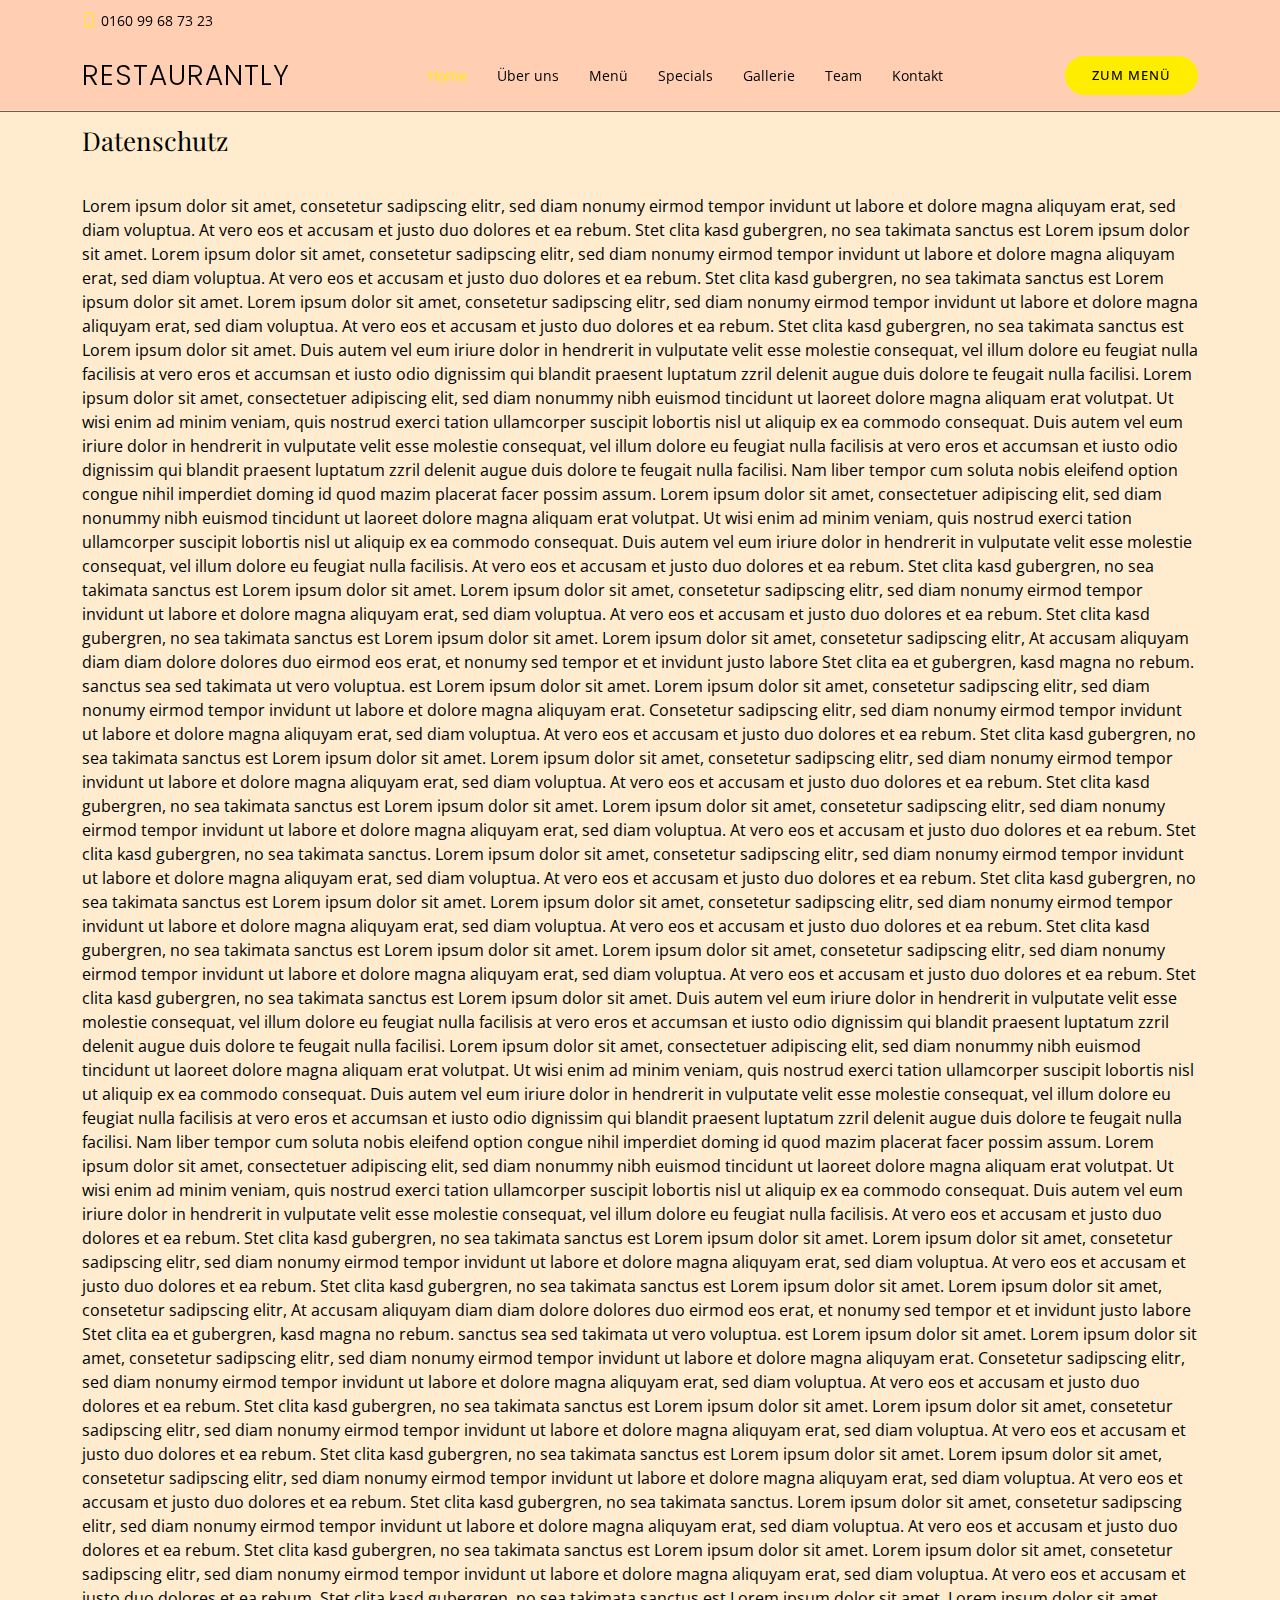
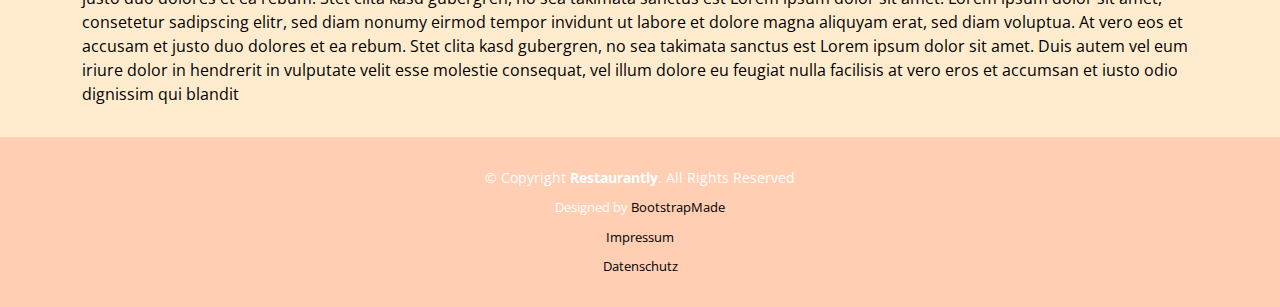
==== app/datenschutz.html @ dfc76825 "added impressmum and datenschutz" ====
<!DOCTYPE html>
<html lang="en">

<head>
  <meta charset="utf-8">
  <meta content="width=device-width, initial-scale=1.0" name="viewport">

  <title>Restaurantly Bootstrap Template - Inner Page</title>
  <meta content="" name="description">
  <meta content="" name="keywords">

  <!-- Favicons -->
  <link href="assets/img/favicon.png" rel="icon">
  <link href="assets/img/apple-touch-icon.png" rel="apple-touch-icon">

  <!-- Google Fonts -->
  <link href="https://fonts.googleapis.com/css?family=Open+Sans:300,300i,400,400i,600,600i,700,700i|Playfair+Display:ital,wght@0,400;0,500;0,600;0,700;1,400;1,500;1,600;1,700|Poppins:300,300i,400,400i,500,500i,600,600i,700,700i" rel="stylesheet">

  <!-- Vendor CSS Files -->
  <link href="assets/vendor/animate.css/animate.min.css" rel="stylesheet">
  <link href="assets/vendor/aos/aos.css" rel="stylesheet">
  <link href="assets/vendor/bootstrap/css/bootstrap.min.css" rel="stylesheet">
  <link href="assets/vendor/bootstrap-icons/bootstrap-icons.css" rel="stylesheet">
  <link href="assets/vendor/boxicons/css/boxicons.min.css" rel="stylesheet">
  <link href="assets/vendor/glightbox/css/glightbox.min.css" rel="stylesheet">
  <link href="assets/vendor/swiper/swiper-bundle.min.css" rel="stylesheet">

  <!-- Template Main CSS File -->
  <link href="assets/css/style.css" rel="stylesheet">

  <!-- =======================================================
  * Template Name: Restaurantly - v3.7.0
  * Template URL: https://bootstrapmade.com/restaurantly-restaurant-template/
  * Author: BootstrapMade.com
  * License: https://bootstrapmade.com/license/
  ======================================================== -->
</head>

<body>

<!-- ======= Top Bar ======= -->
<div id="topbar" class="d-flex align-items-center fixed-top">
  <div class="container d-flex justify-content-center justify-content-md-between">

    <div class="contact-info d-flex align-items-center">
      <i class="bi bi-phone d-flex align-items-center"><span><a href="tel:016099687323">0160 99 68 73 23</a></span></i>
    </div>

  </div>
</div>

<!-- ======= Header ======= -->
<header id="header" class="fixed-top d-flex align-items-cente">
  <div class="container-fluid container-xl d-flex align-items-center justify-content-lg-between">

    <h1 class="logo me-auto me-lg-0"><a href="index.html">Restaurantly</a></h1>
    <!-- Uncomment below if you prefer to use an image logo -->
    <!-- <a href="index.html" class="logo me-auto me-lg-0"><img src="assets/img/logo.png" alt="" class="img-fluid"></a>-->

    <nav id="navbar" class="navbar order-last order-lg-0">
      <ul>
        <li><a class="nav-link scrollto active" href="#hero">Home</a></li>
        <li><a class="nav-link scrollto" href="/index.html#about">&Uuml;ber uns</a></li>
        <li><a class="nav-link scrollto" href="/index.html#menu">Men&uuml;</a></li>
        <li><a class="nav-link scrollto" href="/index.html#specials">Specials</a></li>
        <li><a class="nav-link scrollto" href="/index.html#gallery">Gallerie</a></li>
        <li><a class="nav-link scrollto" href="/index.html#chefs">Team</a></li>
        <li><a class="nav-link scrollto" href="/index.html#contact">Kontakt</a></li>
      </ul>
      <i class="bi bi-list mobile-nav-toggle"></i>
    </nav><!-- .navbar -->
    <a href="/index.html#menu" class="book-a-table-btn scrollto d-none d-lg-flex">zum Men&uuml;</a>

  </div>
</header><!-- End Header -->

<main id="main">
  <section class="breadcrumbs">
    <div class="container">

      <div class="d-flex justify-content-between align-items-center">
        <h2>Datenschutz</h2>
      </div>

    </div>
  </section>

  <section class="inner-page">
    <div class="container">
      <p>
        Lorem ipsum dolor sit amet, consetetur sadipscing elitr, sed diam nonumy eirmod tempor invidunt ut labore et dolore magna aliquyam erat, sed diam voluptua. At vero eos et accusam et justo duo dolores et ea rebum. Stet clita kasd gubergren, no sea takimata sanctus est Lorem ipsum dolor sit amet. Lorem ipsum dolor sit amet, consetetur sadipscing elitr, sed diam nonumy eirmod tempor invidunt ut labore et dolore magna aliquyam erat, sed diam voluptua. At vero eos et accusam et justo duo dolores et ea rebum. Stet clita kasd gubergren, no sea takimata sanctus est Lorem ipsum dolor sit amet. Lorem ipsum dolor sit amet, consetetur sadipscing elitr, sed diam nonumy eirmod tempor invidunt ut labore et dolore magna aliquyam erat, sed diam voluptua. At vero eos et accusam et justo duo dolores et ea rebum. Stet clita kasd gubergren, no sea takimata sanctus est Lorem ipsum dolor sit amet.

        Duis autem vel eum iriure dolor in hendrerit in vulputate velit esse molestie consequat, vel illum dolore eu feugiat nulla facilisis at vero eros et accumsan et iusto odio dignissim qui blandit praesent luptatum zzril delenit augue duis dolore te feugait nulla facilisi. Lorem ipsum dolor sit amet, consectetuer adipiscing elit, sed diam nonummy nibh euismod tincidunt ut laoreet dolore magna aliquam erat volutpat.

        Ut wisi enim ad minim veniam, quis nostrud exerci tation ullamcorper suscipit lobortis nisl ut aliquip ex ea commodo consequat. Duis autem vel eum iriure dolor in hendrerit in vulputate velit esse molestie consequat, vel illum dolore eu feugiat nulla facilisis at vero eros et accumsan et iusto odio dignissim qui blandit praesent luptatum zzril delenit augue duis dolore te feugait nulla facilisi.

        Nam liber tempor cum soluta nobis eleifend option congue nihil imperdiet doming id quod mazim placerat facer possim assum. Lorem ipsum dolor sit amet, consectetuer adipiscing elit, sed diam nonummy nibh euismod tincidunt ut laoreet dolore magna aliquam erat volutpat. Ut wisi enim ad minim veniam, quis nostrud exerci tation ullamcorper suscipit lobortis nisl ut aliquip ex ea commodo consequat.

        Duis autem vel eum iriure dolor in hendrerit in vulputate velit esse molestie consequat, vel illum dolore eu feugiat nulla facilisis.

        At vero eos et accusam et justo duo dolores et ea rebum. Stet clita kasd gubergren, no sea takimata sanctus est Lorem ipsum dolor sit amet. Lorem ipsum dolor sit amet, consetetur sadipscing elitr, sed diam nonumy eirmod tempor invidunt ut labore et dolore magna aliquyam erat, sed diam voluptua. At vero eos et accusam et justo duo dolores et ea rebum. Stet clita kasd gubergren, no sea takimata sanctus est Lorem ipsum dolor sit amet. Lorem ipsum dolor sit amet, consetetur sadipscing elitr, At accusam aliquyam diam diam dolore dolores duo eirmod eos erat, et nonumy sed tempor et et invidunt justo labore Stet clita ea et gubergren, kasd magna no rebum. sanctus sea sed takimata ut vero voluptua. est Lorem ipsum dolor sit amet. Lorem ipsum dolor sit amet, consetetur sadipscing elitr, sed diam nonumy eirmod tempor invidunt ut labore et dolore magna aliquyam erat.

        Consetetur sadipscing elitr, sed diam nonumy eirmod tempor invidunt ut labore et dolore magna aliquyam erat, sed diam voluptua. At vero eos et accusam et justo duo dolores et ea rebum. Stet clita kasd gubergren, no sea takimata sanctus est Lorem ipsum dolor sit amet. Lorem ipsum dolor sit amet, consetetur sadipscing elitr, sed diam nonumy eirmod tempor invidunt ut labore et dolore magna aliquyam erat, sed diam voluptua. At vero eos et accusam et justo duo dolores et ea rebum. Stet clita kasd gubergren, no sea takimata sanctus est Lorem ipsum dolor sit amet. Lorem ipsum dolor sit amet, consetetur sadipscing elitr, sed diam nonumy eirmod tempor invidunt ut labore et dolore magna aliquyam erat, sed diam voluptua. At vero eos et accusam et justo duo dolores et ea rebum. Stet clita kasd gubergren, no sea takimata sanctus.

        Lorem ipsum dolor sit amet, consetetur sadipscing elitr, sed diam nonumy eirmod tempor invidunt ut labore et dolore magna aliquyam erat, sed diam voluptua. At vero eos et accusam et justo duo dolores et ea rebum. Stet clita kasd gubergren, no sea takimata sanctus est Lorem ipsum dolor sit amet. Lorem ipsum dolor sit amet, consetetur sadipscing elitr, sed diam nonumy eirmod tempor invidunt ut labore et dolore magna aliquyam erat, sed diam voluptua. At vero eos et accusam et justo duo dolores et ea rebum. Stet clita kasd gubergren, no sea takimata sanctus est Lorem ipsum dolor sit amet. Lorem ipsum dolor sit amet, consetetur sadipscing elitr, sed diam nonumy eirmod tempor invidunt ut labore et dolore magna aliquyam erat, sed diam voluptua. At vero eos et accusam et justo duo dolores et ea rebum. Stet clita kasd gubergren, no sea takimata sanctus est Lorem ipsum dolor sit amet.

        Duis autem vel eum iriure dolor in hendrerit in vulputate velit esse molestie consequat, vel illum dolore eu feugiat nulla facilisis at vero eros et accumsan et iusto odio dignissim qui blandit praesent luptatum zzril delenit augue duis dolore te feugait nulla facilisi. Lorem ipsum dolor sit amet, consectetuer adipiscing elit, sed diam nonummy nibh euismod tincidunt ut laoreet dolore magna aliquam erat volutpat.

        Ut wisi enim ad minim veniam, quis nostrud exerci tation ullamcorper suscipit lobortis nisl ut aliquip ex ea commodo consequat. Duis autem vel eum iriure dolor in hendrerit in vulputate velit esse molestie consequat, vel illum dolore eu feugiat nulla facilisis at vero eros et accumsan et iusto odio dignissim qui blandit praesent luptatum zzril delenit augue duis dolore te feugait nulla facilisi.

        Nam liber tempor cum soluta nobis eleifend option congue nihil imperdiet doming id quod mazim placerat facer possim assum. Lorem ipsum dolor sit amet, consectetuer adipiscing elit, sed diam nonummy nibh euismod tincidunt ut laoreet dolore magna aliquam erat volutpat. Ut wisi enim ad minim veniam, quis nostrud exerci tation ullamcorper suscipit lobortis nisl ut aliquip ex ea commodo consequat.

        Duis autem vel eum iriure dolor in hendrerit in vulputate velit esse molestie consequat, vel illum dolore eu feugiat nulla facilisis.

        At vero eos et accusam et justo duo dolores et ea rebum. Stet clita kasd gubergren, no sea takimata sanctus est Lorem ipsum dolor sit amet. Lorem ipsum dolor sit amet, consetetur sadipscing elitr, sed diam nonumy eirmod tempor invidunt ut labore et dolore magna aliquyam erat, sed diam voluptua. At vero eos et accusam et justo duo dolores et ea rebum. Stet clita kasd gubergren, no sea takimata sanctus est Lorem ipsum dolor sit amet. Lorem ipsum dolor sit amet, consetetur sadipscing elitr, At accusam aliquyam diam diam dolore dolores duo eirmod eos erat, et nonumy sed tempor et et invidunt justo labore Stet clita ea et gubergren, kasd magna no rebum. sanctus sea sed takimata ut vero voluptua. est Lorem ipsum dolor sit amet. Lorem ipsum dolor sit amet, consetetur sadipscing elitr, sed diam nonumy eirmod tempor invidunt ut labore et dolore magna aliquyam erat.

        Consetetur sadipscing elitr, sed diam nonumy eirmod tempor invidunt ut labore et dolore magna aliquyam erat, sed diam voluptua. At vero eos et accusam et justo duo dolores et ea rebum. Stet clita kasd gubergren, no sea takimata sanctus est Lorem ipsum dolor sit amet. Lorem ipsum dolor sit amet, consetetur sadipscing elitr, sed diam nonumy eirmod tempor invidunt ut labore et dolore magna aliquyam erat, sed diam voluptua. At vero eos et accusam et justo duo dolores et ea rebum. Stet clita kasd gubergren, no sea takimata sanctus est Lorem ipsum dolor sit amet. Lorem ipsum dolor sit amet, consetetur sadipscing elitr, sed diam nonumy eirmod tempor invidunt ut labore et dolore magna aliquyam erat, sed diam voluptua. At vero eos et accusam et justo duo dolores et ea rebum. Stet clita kasd gubergren, no sea takimata sanctus.

        Lorem ipsum dolor sit amet, consetetur sadipscing elitr, sed diam nonumy eirmod tempor invidunt ut labore et dolore magna aliquyam erat, sed diam voluptua. At vero eos et accusam et justo duo dolores et ea rebum. Stet clita kasd gubergren, no sea takimata sanctus est Lorem ipsum dolor sit amet. Lorem ipsum dolor sit amet, consetetur sadipscing elitr, sed diam nonumy eirmod tempor invidunt ut labore et dolore magna aliquyam erat, sed diam voluptua. At vero eos et accusam et justo duo dolores et ea rebum. Stet clita kasd gubergren, no sea takimata sanctus est Lorem ipsum dolor sit amet. Lorem ipsum dolor sit amet, consetetur sadipscing elitr, sed diam nonumy eirmod tempor invidunt ut labore et dolore magna aliquyam erat, sed diam voluptua. At vero eos et accusam et justo duo dolores et ea rebum. Stet clita kasd gubergren, no sea takimata sanctus est Lorem ipsum dolor sit amet.

        Duis autem vel eum iriure dolor in hendrerit in vulputate velit esse molestie consequat, vel illum dolore eu feugiat nulla facilisis at vero eros et accumsan et iusto odio dignissim qui blandit
      </p>
    </div>
  </section>

</main><!-- End #main -->

<!-- ======= Footer ======= -->
<footer id="footer">

  <div class="container">
    <div class="copyright">
      &copy; Copyright <strong><span>Restaurantly</span></strong>. All Rights Reserved
    </div>
    <div class="credits">
      <!-- All the links in the footer should remain intact. -->
      <!-- You can delete the links only if you purchased the pro version. -->
      <!-- Licensing information: https://bootstrapmade.com/license/ -->
      <!-- Purchase the pro version with working PHP/AJAX contact form: https://bootstrapmade.com/restaurantly-restaurant-template/ -->
      Designed by <a href="https://bootstrapmade.com/">BootstrapMade</a>
    </div>
    <div class="credits"> <a href="/impressum.html">Impressum</a> </div>
    <div class="credits"> <a href="/datenschutz.html">Datenschutz</a> </div>
  </div>
</footer><!-- End Footer -->

<div id="preloader"></div>
<a href="#" class="back-to-top d-flex align-items-center justify-content-center"><i class="bi bi-arrow-up-short"></i></a>

<!-- Vendor JS Files -->
<script src="assets/vendor/aos/aos.js"></script>
<script src="assets/vendor/bootstrap/js/bootstrap.bundle.min.js"></script>
<script src="assets/vendor/glightbox/js/glightbox.min.js"></script>
<script src="assets/vendor/isotope-layout/isotope.pkgd.min.js"></script>
<script src="assets/vendor/swiper/swiper-bundle.min.js"></script>
<script src="assets/vendor/php-email-form/validate.js"></script>

<!-- Template Main JS File -->
<script src="assets/js/main.js"></script>

</body>

</html>
</html>
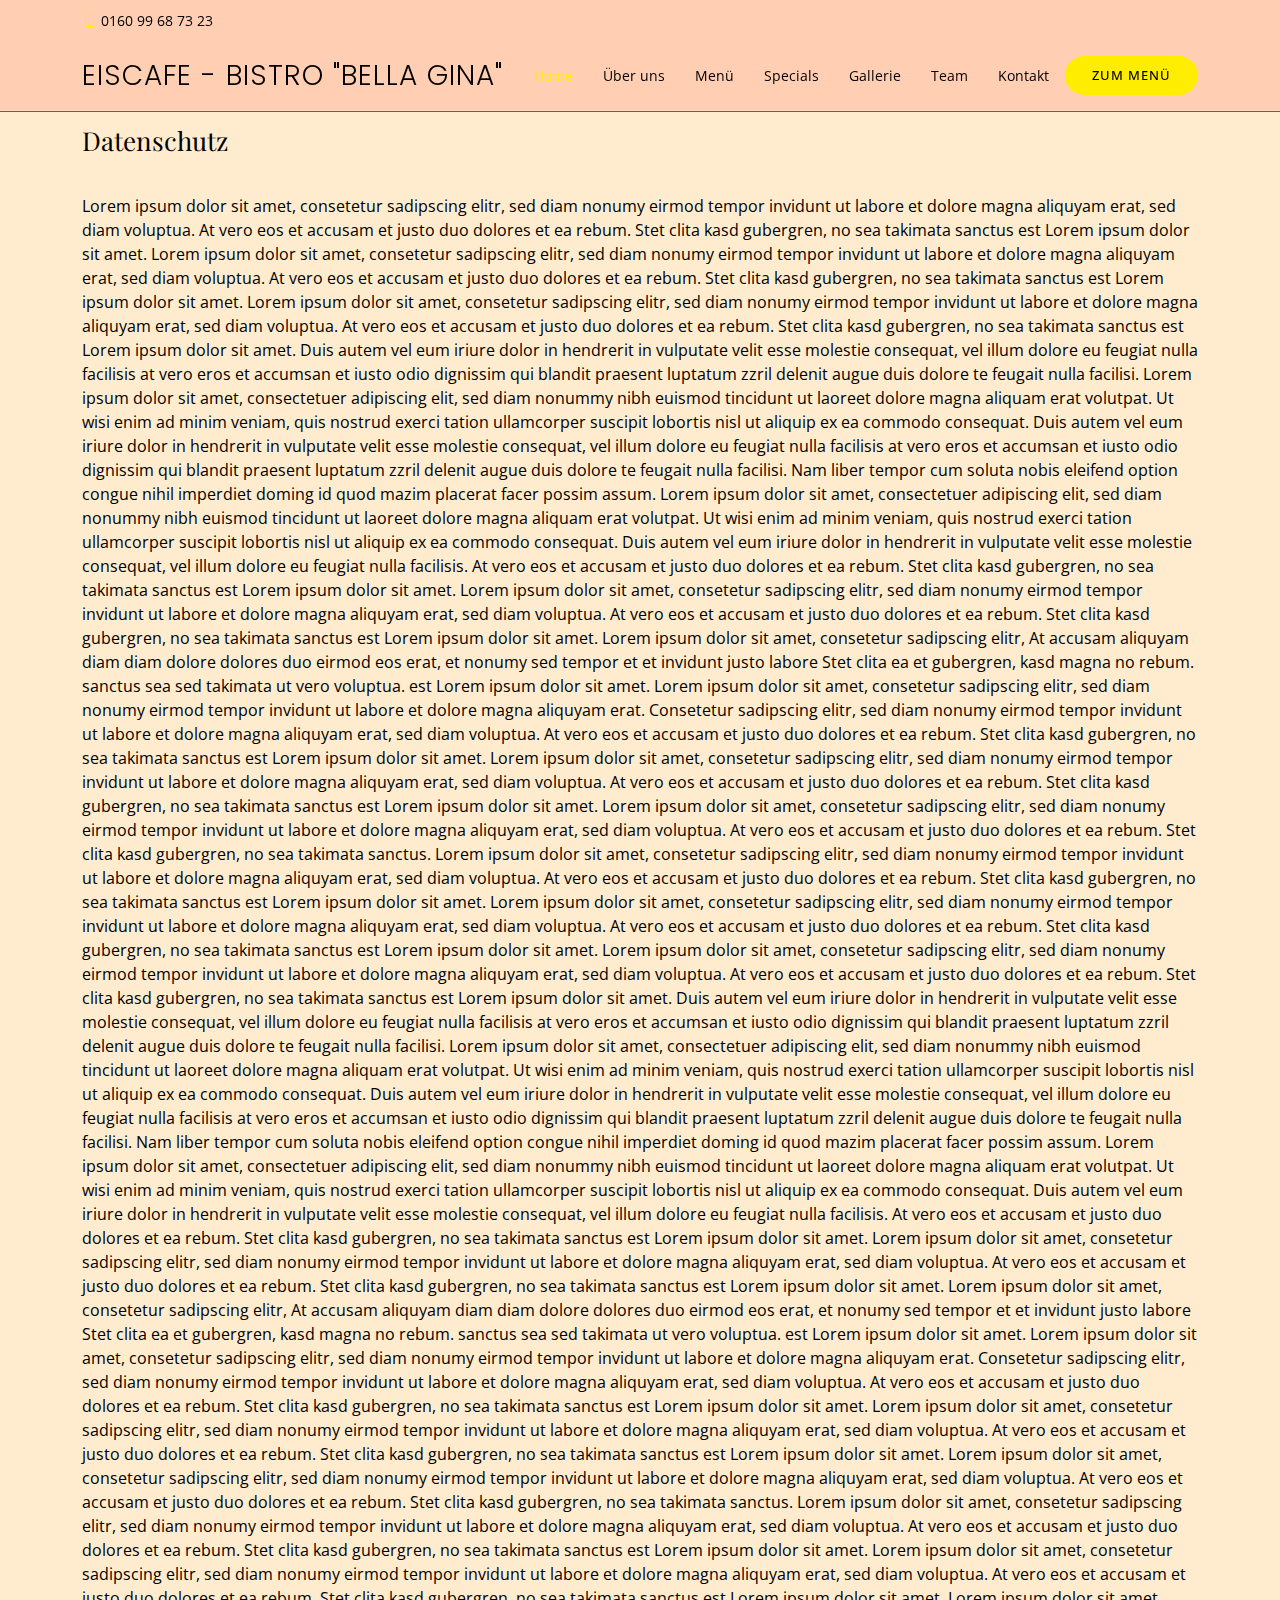
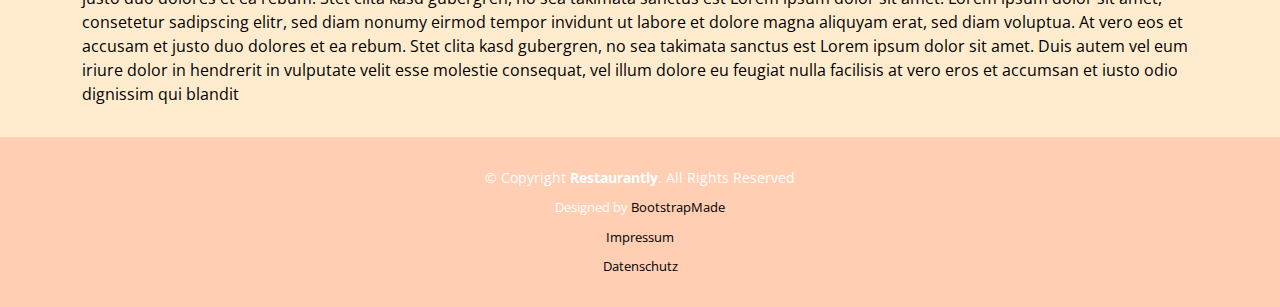
==== commit 30cdb789: "tab title change" ====
--- a/app/datenschutz.html
+++ b/app/datenschutz.html
@@ -5,7 +5,7 @@
   <meta charset="utf-8">
   <meta content="width=device-width, initial-scale=1.0" name="viewport">
 
-  <title>Restaurantly Bootstrap Template - Inner Page</title>
+  <title>Datenschutz</title>
   <meta content="" name="description">
   <meta content="" name="keywords">
 
@@ -53,7 +53,7 @@
 <header id="header" class="fixed-top d-flex align-items-cente">
   <div class="container-fluid container-xl d-flex align-items-center justify-content-lg-between">
 
-    <h1 class="logo me-auto me-lg-0"><a href="index.html">Restaurantly</a></h1>
+    <h1 class="logo me-auto me-lg-0"><a href="index.html">Eiscafe - Bistro "Bella Gina"</a></h1>
     <!-- Uncomment below if you prefer to use an image logo -->
     <!-- <a href="index.html" class="logo me-auto me-lg-0"><img src="assets/img/logo.png" alt="" class="img-fluid"></a>-->
 
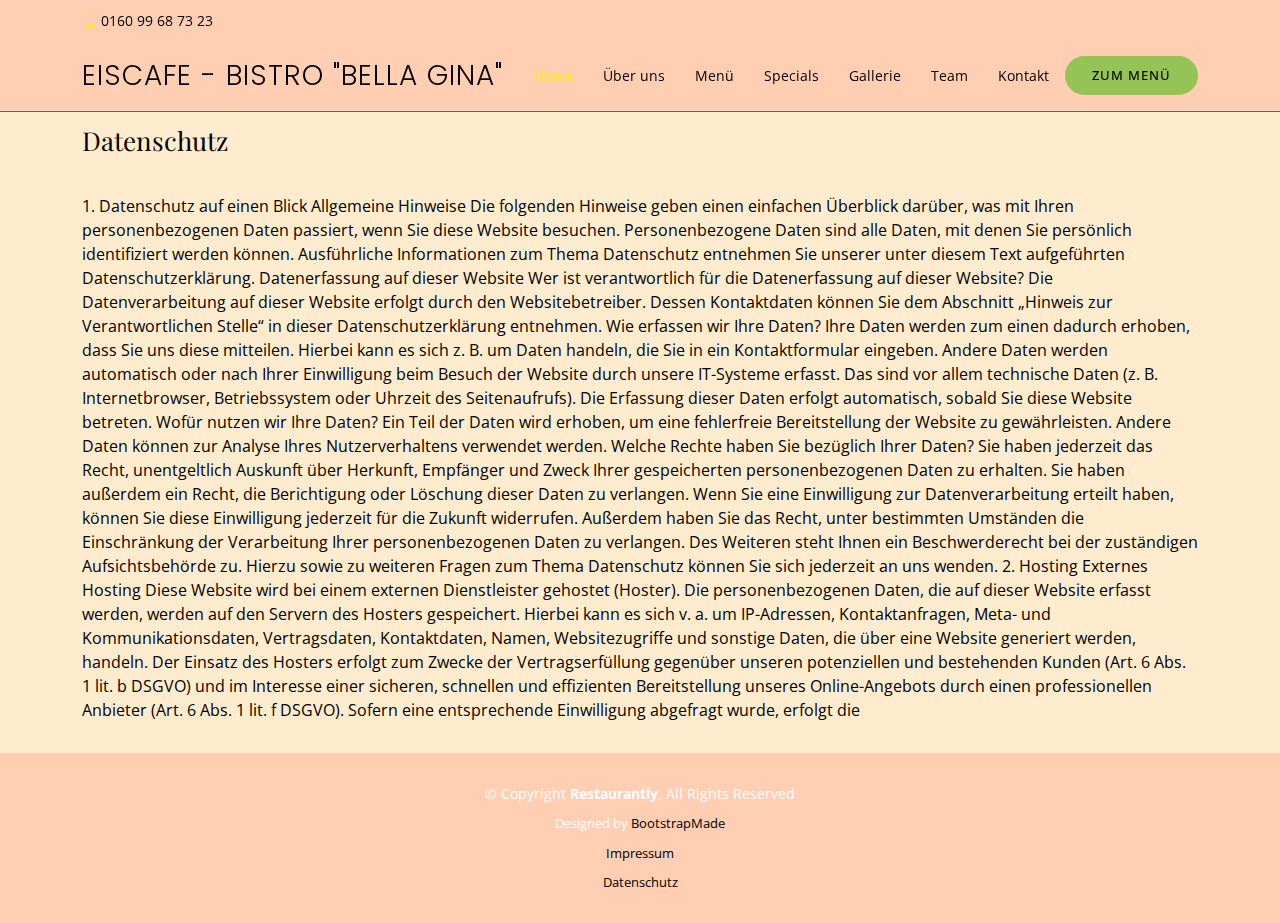
==== commit 4ee9c29d: "datenschutz / impressum" ====
--- a/app/datenschutz.html
+++ b/app/datenschutz.html
@@ -59,13 +59,13 @@
 
     <nav id="navbar" class="navbar order-last order-lg-0">
       <ul>
-        <li><a class="nav-link scrollto active" href="#hero">Home</a></li>
-        <li><a class="nav-link scrollto" href="/index.html#about">&Uuml;ber uns</a></li>
-        <li><a class="nav-link scrollto" href="/index.html#menu">Men&uuml;</a></li>
-        <li><a class="nav-link scrollto" href="/index.html#specials">Specials</a></li>
-        <li><a class="nav-link scrollto" href="/index.html#gallery">Gallerie</a></li>
-        <li><a class="nav-link scrollto" href="/index.html#chefs">Team</a></li>
-        <li><a class="nav-link scrollto" href="/index.html#contact">Kontakt</a></li>
+        <li><a class="nav-link scrollto active" href="/#hero">Home</a></li>
+        <li><a class="nav-link scrollto" href="/#about">&Uuml;ber uns</a></li>
+        <li><a class="nav-link scrollto" href="/#menu">Men&uuml;</a></li>
+        <li><a class="nav-link scrollto" href="/#specials">Specials</a></li>
+        <li><a class="nav-link scrollto" href="/#gallery">Gallerie</a></li>
+        <li><a class="nav-link scrollto" href="/#chefs">Team</a></li>
+        <li><a class="nav-link scrollto" href="/#contact">Kontakt</a></li>
       </ul>
       <i class="bi bi-list mobile-nav-toggle"></i>
     </nav><!-- .navbar -->
@@ -88,37 +88,32 @@
   <section class="inner-page">
     <div class="container">
       <p>
-        Lorem ipsum dolor sit amet, consetetur sadipscing elitr, sed diam nonumy eirmod tempor invidunt ut labore et dolore magna aliquyam erat, sed diam voluptua. At vero eos et accusam et justo duo dolores et ea rebum. Stet clita kasd gubergren, no sea takimata sanctus est Lorem ipsum dolor sit amet. Lorem ipsum dolor sit amet, consetetur sadipscing elitr, sed diam nonumy eirmod tempor invidunt ut labore et dolore magna aliquyam erat, sed diam voluptua. At vero eos et accusam et justo duo dolores et ea rebum. Stet clita kasd gubergren, no sea takimata sanctus est Lorem ipsum dolor sit amet. Lorem ipsum dolor sit amet, consetetur sadipscing elitr, sed diam nonumy eirmod tempor invidunt ut labore et dolore magna aliquyam erat, sed diam voluptua. At vero eos et accusam et justo duo dolores et ea rebum. Stet clita kasd gubergren, no sea takimata sanctus est Lorem ipsum dolor sit amet.
+        1. Datenschutz auf einen Blick
+        Allgemeine Hinweise
+        Die folgenden Hinweise geben einen einfachen Überblick darüber, was mit Ihren personenbezogenen Daten passiert, wenn Sie diese Website besuchen. Personenbezogene Daten sind alle Daten, mit denen Sie persönlich identifiziert werden können. Ausführliche Informationen zum Thema Datenschutz entnehmen Sie unserer unter diesem Text aufgeführten Datenschutzerklärung.
 
-        Duis autem vel eum iriure dolor in hendrerit in vulputate velit esse molestie consequat, vel illum dolore eu feugiat nulla facilisis at vero eros et accumsan et iusto odio dignissim qui blandit praesent luptatum zzril delenit augue duis dolore te feugait nulla facilisi. Lorem ipsum dolor sit amet, consectetuer adipiscing elit, sed diam nonummy nibh euismod tincidunt ut laoreet dolore magna aliquam erat volutpat.
+        Datenerfassung auf dieser Website
+        Wer ist verantwortlich für die Datenerfassung auf dieser Website?
+        Die Datenverarbeitung auf dieser Website erfolgt durch den Websitebetreiber. Dessen Kontaktdaten können Sie dem Abschnitt „Hinweis zur Verantwortlichen Stelle“ in dieser Datenschutzerklärung entnehmen.
 
-        Ut wisi enim ad minim veniam, quis nostrud exerci tation ullamcorper suscipit lobortis nisl ut aliquip ex ea commodo consequat. Duis autem vel eum iriure dolor in hendrerit in vulputate velit esse molestie consequat, vel illum dolore eu feugiat nulla facilisis at vero eros et accumsan et iusto odio dignissim qui blandit praesent luptatum zzril delenit augue duis dolore te feugait nulla facilisi.
+        Wie erfassen wir Ihre Daten?
+        Ihre Daten werden zum einen dadurch erhoben, dass Sie uns diese mitteilen. Hierbei kann es sich z. B. um Daten handeln, die Sie in ein Kontaktformular eingeben.
 
-        Nam liber tempor cum soluta nobis eleifend option congue nihil imperdiet doming id quod mazim placerat facer possim assum. Lorem ipsum dolor sit amet, consectetuer adipiscing elit, sed diam nonummy nibh euismod tincidunt ut laoreet dolore magna aliquam erat volutpat. Ut wisi enim ad minim veniam, quis nostrud exerci tation ullamcorper suscipit lobortis nisl ut aliquip ex ea commodo consequat.
+        Andere Daten werden automatisch oder nach Ihrer Einwilligung beim Besuch der Website durch unsere IT-Systeme erfasst. Das sind vor allem technische Daten (z. B. Internetbrowser, Betriebssystem oder Uhrzeit des Seitenaufrufs). Die Erfassung dieser Daten erfolgt automatisch, sobald Sie diese Website betreten.
 
-        Duis autem vel eum iriure dolor in hendrerit in vulputate velit esse molestie consequat, vel illum dolore eu feugiat nulla facilisis.
+        Wofür nutzen wir Ihre Daten?
+        Ein Teil der Daten wird erhoben, um eine fehlerfreie Bereitstellung der Website zu gewährleisten. Andere Daten können zur Analyse Ihres Nutzerverhaltens verwendet werden.
 
-        At vero eos et accusam et justo duo dolores et ea rebum. Stet clita kasd gubergren, no sea takimata sanctus est Lorem ipsum dolor sit amet. Lorem ipsum dolor sit amet, consetetur sadipscing elitr, sed diam nonumy eirmod tempor invidunt ut labore et dolore magna aliquyam erat, sed diam voluptua. At vero eos et accusam et justo duo dolores et ea rebum. Stet clita kasd gubergren, no sea takimata sanctus est Lorem ipsum dolor sit amet. Lorem ipsum dolor sit amet, consetetur sadipscing elitr, At accusam aliquyam diam diam dolore dolores duo eirmod eos erat, et nonumy sed tempor et et invidunt justo labore Stet clita ea et gubergren, kasd magna no rebum. sanctus sea sed takimata ut vero voluptua. est Lorem ipsum dolor sit amet. Lorem ipsum dolor sit amet, consetetur sadipscing elitr, sed diam nonumy eirmod tempor invidunt ut labore et dolore magna aliquyam erat.
+        Welche Rechte haben Sie bezüglich Ihrer Daten?
+        Sie haben jederzeit das Recht, unentgeltlich Auskunft über Herkunft, Empfänger und Zweck Ihrer gespeicherten personenbezogenen Daten zu erhalten. Sie haben außerdem ein Recht, die Berichtigung oder Löschung dieser Daten zu verlangen. Wenn Sie eine Einwilligung zur Datenverarbeitung erteilt haben, können Sie diese Einwilligung jederzeit für die Zukunft widerrufen. Außerdem haben Sie das Recht, unter bestimmten Umständen die Einschränkung der Verarbeitung Ihrer personenbezogenen Daten zu verlangen. Des Weiteren steht Ihnen ein Beschwerderecht bei der zuständigen Aufsichtsbehörde zu.
 
-        Consetetur sadipscing elitr, sed diam nonumy eirmod tempor invidunt ut labore et dolore magna aliquyam erat, sed diam voluptua. At vero eos et accusam et justo duo dolores et ea rebum. Stet clita kasd gubergren, no sea takimata sanctus est Lorem ipsum dolor sit amet. Lorem ipsum dolor sit amet, consetetur sadipscing elitr, sed diam nonumy eirmod tempor invidunt ut labore et dolore magna aliquyam erat, sed diam voluptua. At vero eos et accusam et justo duo dolores et ea rebum. Stet clita kasd gubergren, no sea takimata sanctus est Lorem ipsum dolor sit amet. Lorem ipsum dolor sit amet, consetetur sadipscing elitr, sed diam nonumy eirmod tempor invidunt ut labore et dolore magna aliquyam erat, sed diam voluptua. At vero eos et accusam et justo duo dolores et ea rebum. Stet clita kasd gubergren, no sea takimata sanctus.
+        Hierzu sowie zu weiteren Fragen zum Thema Datenschutz können Sie sich jederzeit an uns wenden.
 
-        Lorem ipsum dolor sit amet, consetetur sadipscing elitr, sed diam nonumy eirmod tempor invidunt ut labore et dolore magna aliquyam erat, sed diam voluptua. At vero eos et accusam et justo duo dolores et ea rebum. Stet clita kasd gubergren, no sea takimata sanctus est Lorem ipsum dolor sit amet. Lorem ipsum dolor sit amet, consetetur sadipscing elitr, sed diam nonumy eirmod tempor invidunt ut labore et dolore magna aliquyam erat, sed diam voluptua. At vero eos et accusam et justo duo dolores et ea rebum. Stet clita kasd gubergren, no sea takimata sanctus est Lorem ipsum dolor sit amet. Lorem ipsum dolor sit amet, consetetur sadipscing elitr, sed diam nonumy eirmod tempor invidunt ut labore et dolore magna aliquyam erat, sed diam voluptua. At vero eos et accusam et justo duo dolores et ea rebum. Stet clita kasd gubergren, no sea takimata sanctus est Lorem ipsum dolor sit amet.
+        2. Hosting
+        Externes Hosting
+        Diese Website wird bei einem externen Dienstleister gehostet (Hoster). Die personenbezogenen Daten, die auf dieser Website erfasst werden, werden auf den Servern des Hosters gespeichert. Hierbei kann es sich v. a. um IP-Adressen, Kontaktanfragen, Meta- und Kommunikationsdaten, Vertragsdaten, Kontaktdaten, Namen, Websitezugriffe und sonstige Daten, die über eine Website generiert werden, handeln.
 
-        Duis autem vel eum iriure dolor in hendrerit in vulputate velit esse molestie consequat, vel illum dolore eu feugiat nulla facilisis at vero eros et accumsan et iusto odio dignissim qui blandit praesent luptatum zzril delenit augue duis dolore te feugait nulla facilisi. Lorem ipsum dolor sit amet, consectetuer adipiscing elit, sed diam nonummy nibh euismod tincidunt ut laoreet dolore magna aliquam erat volutpat.
-
-        Ut wisi enim ad minim veniam, quis nostrud exerci tation ullamcorper suscipit lobortis nisl ut aliquip ex ea commodo consequat. Duis autem vel eum iriure dolor in hendrerit in vulputate velit esse molestie consequat, vel illum dolore eu feugiat nulla facilisis at vero eros et accumsan et iusto odio dignissim qui blandit praesent luptatum zzril delenit augue duis dolore te feugait nulla facilisi.
-
-        Nam liber tempor cum soluta nobis eleifend option congue nihil imperdiet doming id quod mazim placerat facer possim assum. Lorem ipsum dolor sit amet, consectetuer adipiscing elit, sed diam nonummy nibh euismod tincidunt ut laoreet dolore magna aliquam erat volutpat. Ut wisi enim ad minim veniam, quis nostrud exerci tation ullamcorper suscipit lobortis nisl ut aliquip ex ea commodo consequat.
-
-        Duis autem vel eum iriure dolor in hendrerit in vulputate velit esse molestie consequat, vel illum dolore eu feugiat nulla facilisis.
-
-        At vero eos et accusam et justo duo dolores et ea rebum. Stet clita kasd gubergren, no sea takimata sanctus est Lorem ipsum dolor sit amet. Lorem ipsum dolor sit amet, consetetur sadipscing elitr, sed diam nonumy eirmod tempor invidunt ut labore et dolore magna aliquyam erat, sed diam voluptua. At vero eos et accusam et justo duo dolores et ea rebum. Stet clita kasd gubergren, no sea takimata sanctus est Lorem ipsum dolor sit amet. Lorem ipsum dolor sit amet, consetetur sadipscing elitr, At accusam aliquyam diam diam dolore dolores duo eirmod eos erat, et nonumy sed tempor et et invidunt justo labore Stet clita ea et gubergren, kasd magna no rebum. sanctus sea sed takimata ut vero voluptua. est Lorem ipsum dolor sit amet. Lorem ipsum dolor sit amet, consetetur sadipscing elitr, sed diam nonumy eirmod tempor invidunt ut labore et dolore magna aliquyam erat.
-
-        Consetetur sadipscing elitr, sed diam nonumy eirmod tempor invidunt ut labore et dolore magna aliquyam erat, sed diam voluptua. At vero eos et accusam et justo duo dolores et ea rebum. Stet clita kasd gubergren, no sea takimata sanctus est Lorem ipsum dolor sit amet. Lorem ipsum dolor sit amet, consetetur sadipscing elitr, sed diam nonumy eirmod tempor invidunt ut labore et dolore magna aliquyam erat, sed diam voluptua. At vero eos et accusam et justo duo dolores et ea rebum. Stet clita kasd gubergren, no sea takimata sanctus est Lorem ipsum dolor sit amet. Lorem ipsum dolor sit amet, consetetur sadipscing elitr, sed diam nonumy eirmod tempor invidunt ut labore et dolore magna aliquyam erat, sed diam voluptua. At vero eos et accusam et justo duo dolores et ea rebum. Stet clita kasd gubergren, no sea takimata sanctus.
-
-        Lorem ipsum dolor sit amet, consetetur sadipscing elitr, sed diam nonumy eirmod tempor invidunt ut labore et dolore magna aliquyam erat, sed diam voluptua. At vero eos et accusam et justo duo dolores et ea rebum. Stet clita kasd gubergren, no sea takimata sanctus est Lorem ipsum dolor sit amet. Lorem ipsum dolor sit amet, consetetur sadipscing elitr, sed diam nonumy eirmod tempor invidunt ut labore et dolore magna aliquyam erat, sed diam voluptua. At vero eos et accusam et justo duo dolores et ea rebum. Stet clita kasd gubergren, no sea takimata sanctus est Lorem ipsum dolor sit amet. Lorem ipsum dolor sit amet, consetetur sadipscing elitr, sed diam nonumy eirmod tempor invidunt ut labore et dolore magna aliquyam erat, sed diam voluptua. At vero eos et accusam et justo duo dolores et ea rebum. Stet clita kasd gubergren, no sea takimata sanctus est Lorem ipsum dolor sit amet.
-
-        Duis autem vel eum iriure dolor in hendrerit in vulputate velit esse molestie consequat, vel illum dolore eu feugiat nulla facilisis at vero eros et accumsan et iusto odio dignissim qui blandit
+        Der Einsatz des Hosters erfolgt zum Zwecke der Vertragserfüllung gegenüber unseren potenziellen und bestehenden Kunden (Art. 6 Abs. 1 lit. b DSGVO) und im Interesse einer sicheren, schnellen und effizienten Bereitstellung unseres Online-Angebots durch einen professionellen Anbieter (Art. 6 Abs. 1 lit. f DSGVO). Sofern eine entsprechende Einwilligung abgefragt wurde, erfolgt die
       </p>
     </div>
   </section>
--- a/app/assets/css/style.css
+++ b/app/assets/css/style.css
@@ -195,8 +195,8 @@
 --------------------------------------------------------------*/
 .book-a-table-btn {
   margin: 0 0 0 15px;
-  border: 2px solid #ffed00;
-  background: #ffed00;
+  border: 2px solid #94c356;
+  background: #94c356;
   color: #000;
   border-radius: 50px;
   padding: 8px 25px;
@@ -775,7 +775,7 @@
   color: rgba(0, 0, 0, 0.8);
 }
 .why-us .box p {
-  color: #aaaaaa;
+  color: #000000;
   font-size: 15px;
   margin: 0;
   padding: 0;
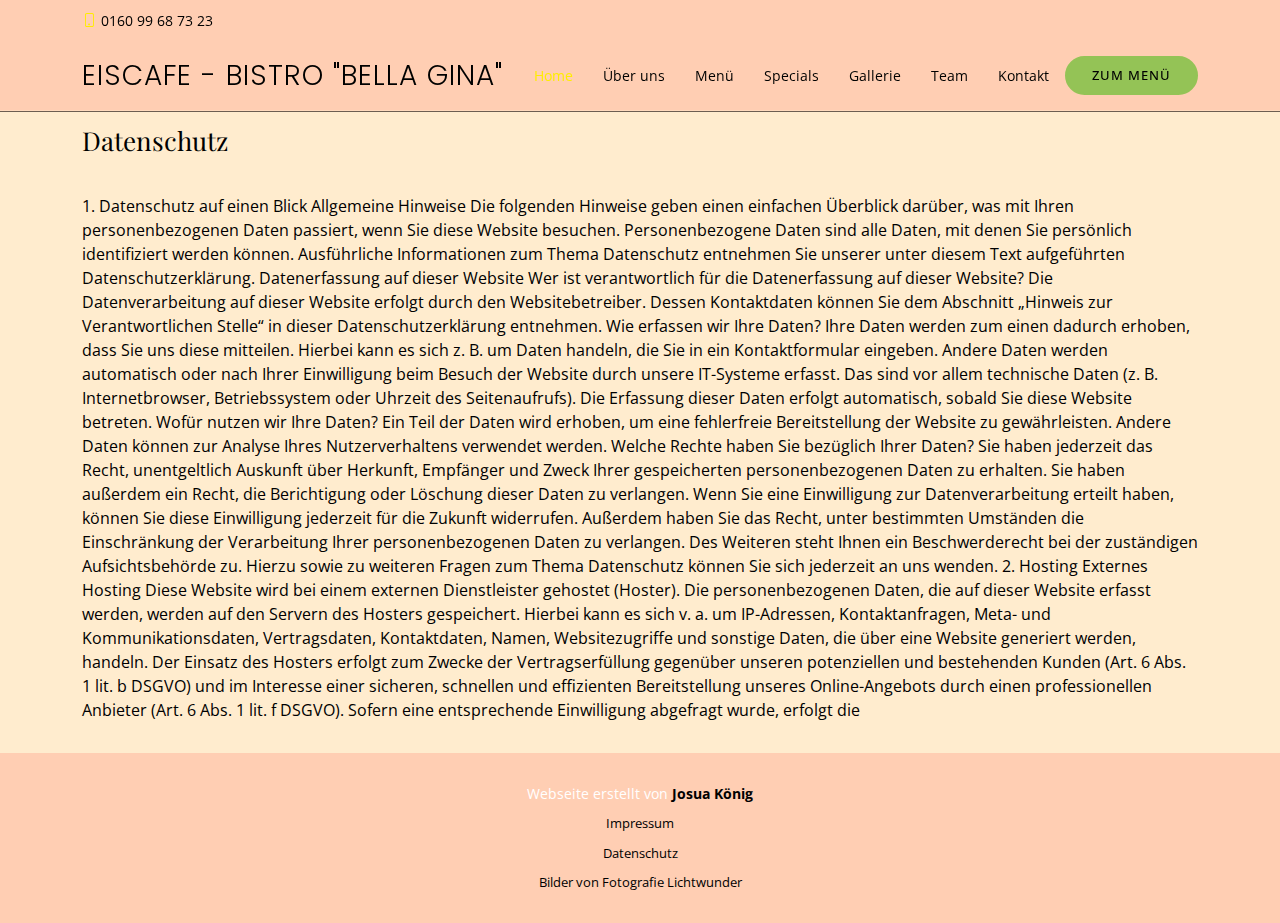
==== commit dccbc7b0: "changed footer" ====
--- a/app/datenschutz.html
+++ b/app/datenschutz.html
@@ -10,8 +10,8 @@
   <meta content="" name="keywords">
 
   <!-- Favicons -->
-  <link href="assets/img/favicon.png" rel="icon">
-  <link href="assets/img/apple-touch-icon.png" rel="apple-touch-icon">
+  <link href="assets/img/favicon.jpg" rel="icon">
+  <link href="assets/img/apple-touch-icon.jpg" rel="apple-touch-icon">
 
   <!-- Google Fonts -->
   <link href="https://fonts.googleapis.com/css?family=Open+Sans:300,300i,400,400i,600,600i,700,700i|Playfair+Display:ital,wght@0,400;0,500;0,600;0,700;1,400;1,500;1,600;1,700|Poppins:300,300i,400,400i,500,500i,600,600i,700,700i" rel="stylesheet">
@@ -125,17 +125,11 @@
 
   <div class="container">
     <div class="copyright">
-      &copy; Copyright <strong><span>Restaurantly</span></strong>. All Rights Reserved
-    </div>
-    <div class="credits">
-      <!-- All the links in the footer should remain intact. -->
-      <!-- You can delete the links only if you purchased the pro version. -->
-      <!-- Licensing information: https://bootstrapmade.com/license/ -->
-      <!-- Purchase the pro version with working PHP/AJAX contact form: https://bootstrapmade.com/restaurantly-restaurant-template/ -->
-      Designed by <a href="https://bootstrapmade.com/">BootstrapMade</a>
+      Webseite erstellt von <strong><span><a href="https://it-profi-koenig.de/" target="_blank">Josua K&ouml;nig</a></span></strong>
     </div>
     <div class="credits"> <a href="/impressum.html">Impressum</a> </div>
     <div class="credits"> <a href="/datenschutz.html">Datenschutz</a> </div>
+    <div class="credits"> <a href="http://fotografie-lichtwunder.de/" target="_blank">Bilder von Fotografie Lichtwunder</a></div>
   </div>
 </footer><!-- End Footer -->
 
--- a/app/assets/css/style.css
+++ b/app/assets/css/style.css
@@ -1519,4 +1519,14 @@
   text-align: center;
   font-size: 13px;
   color: #fff;
+}
+
+.video {
+  margin: auto;
+  background-color: #ffceb3;
+}
+
+.video-container {
+
+  position: relative;
 }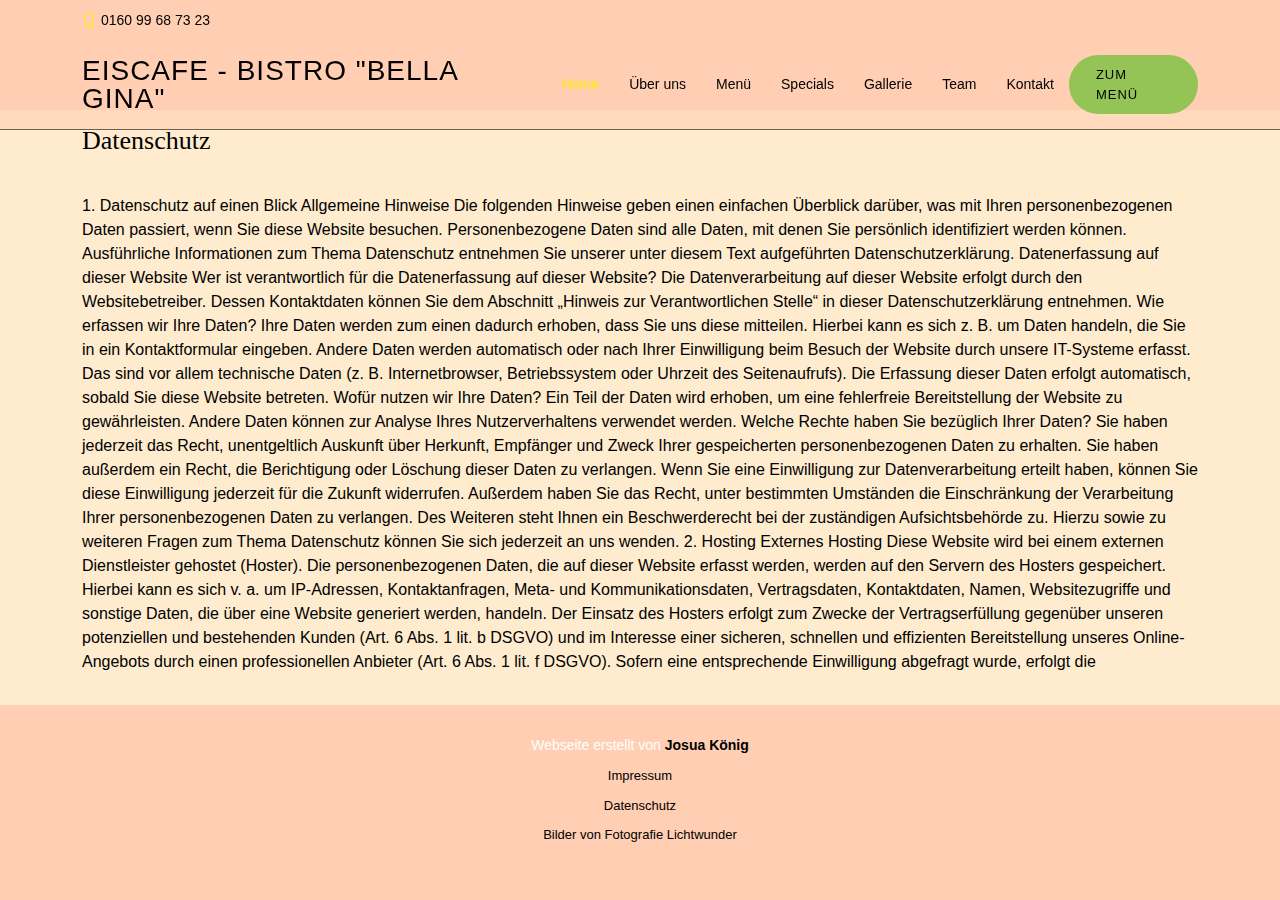
==== commit 8235768f: "removed google fonts" ====
--- a/app/datenschutz.html
+++ b/app/datenschutz.html
@@ -12,9 +12,6 @@
   <!-- Favicons -->
   <link href="assets/img/favicon.jpg" rel="icon">
   <link href="assets/img/apple-touch-icon.jpg" rel="apple-touch-icon">
-
-  <!-- Google Fonts -->
-  <link href="https://fonts.googleapis.com/css?family=Open+Sans:300,300i,400,400i,600,600i,700,700i|Playfair+Display:ital,wght@0,400;0,500;0,600;0,700;1,400;1,500;1,600;1,700|Poppins:300,300i,400,400i,500,500i,600,600i,700,700i" rel="stylesheet">
 
   <!-- Vendor CSS Files -->
   <link href="assets/vendor/animate.css/animate.min.css" rel="stylesheet">
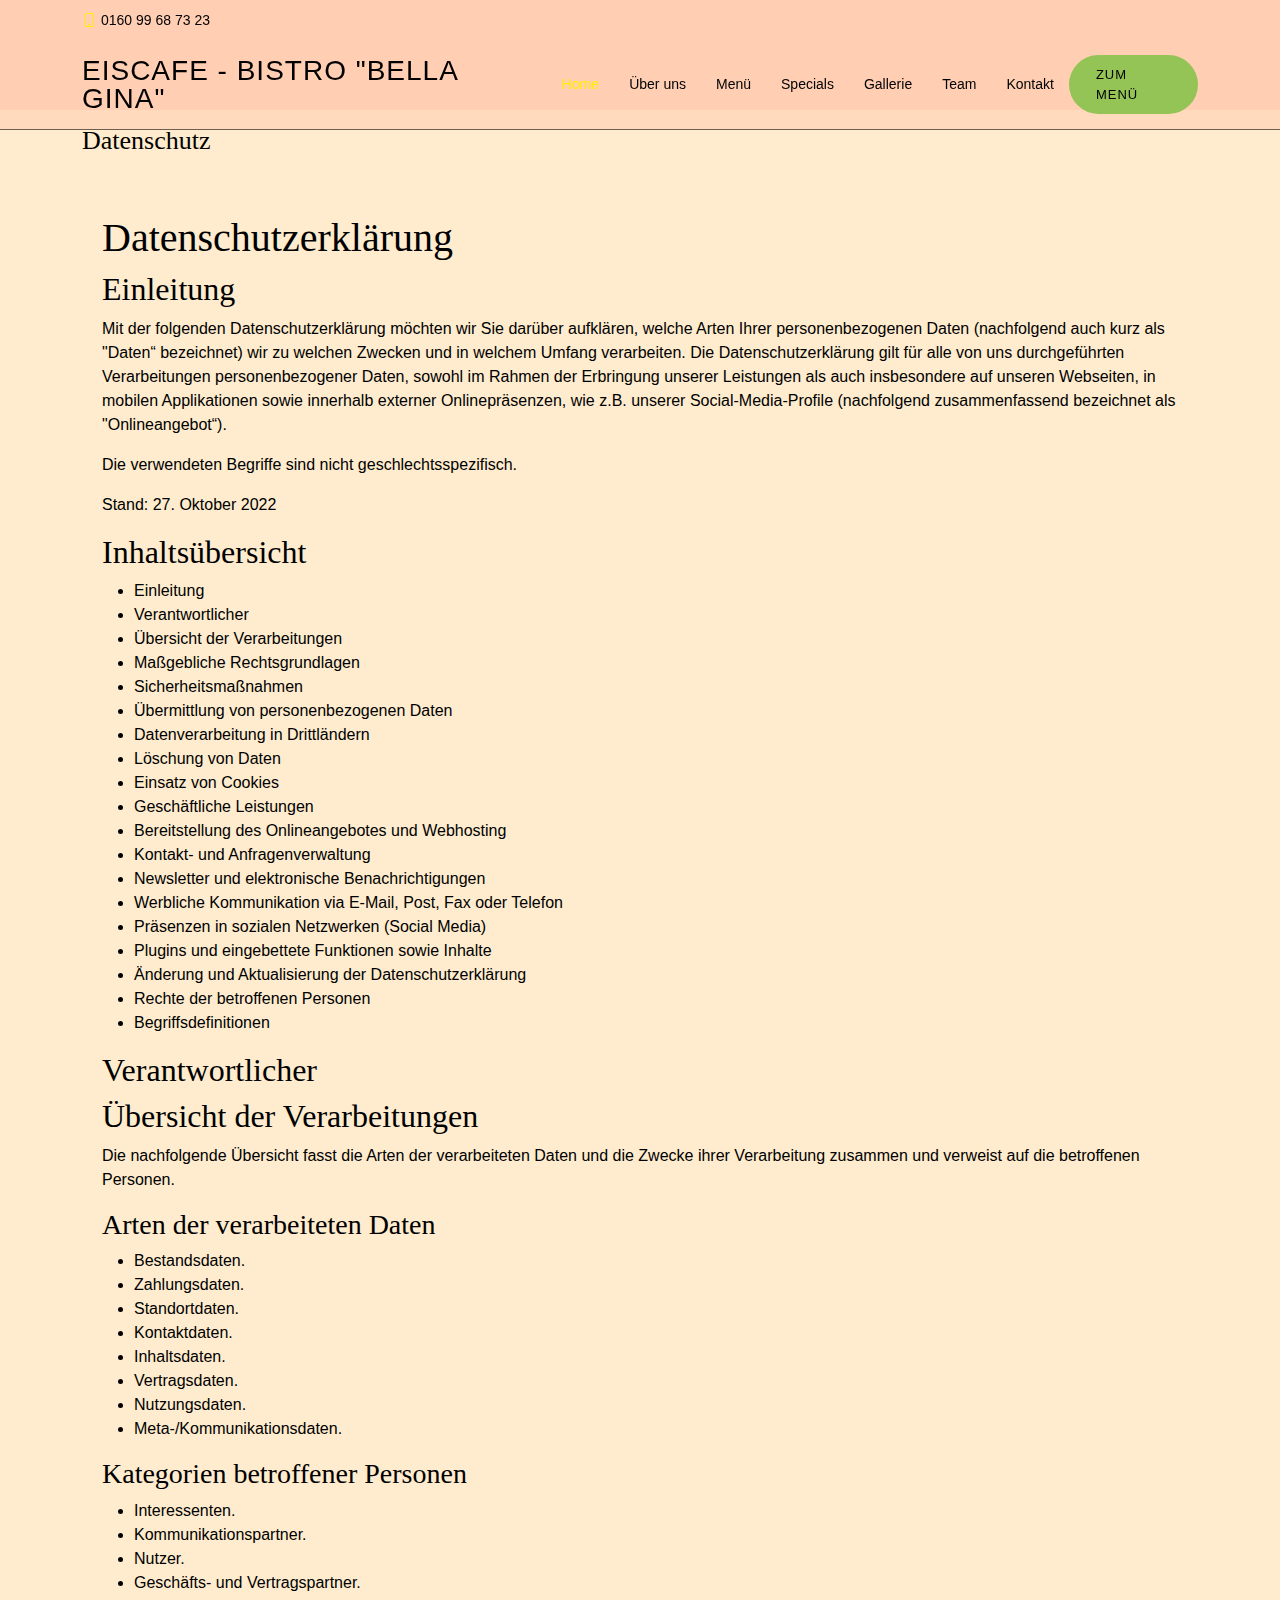
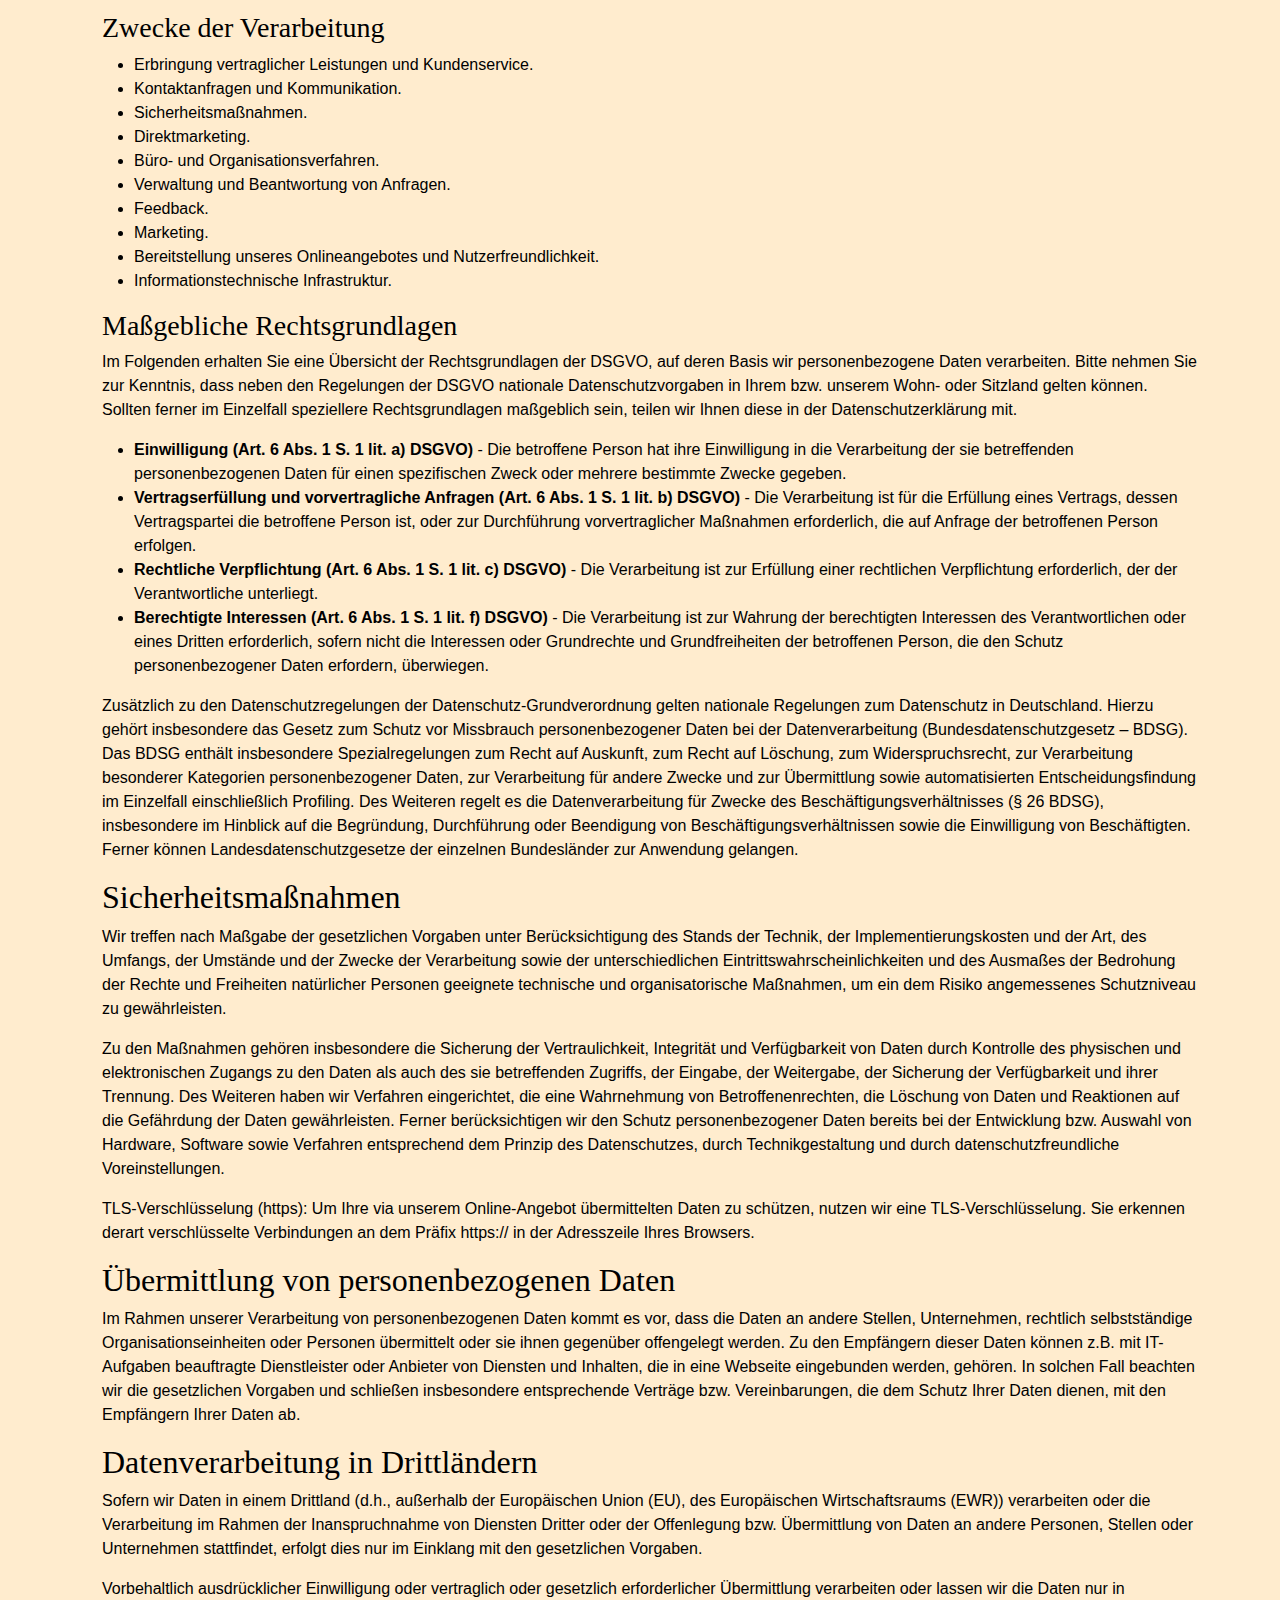
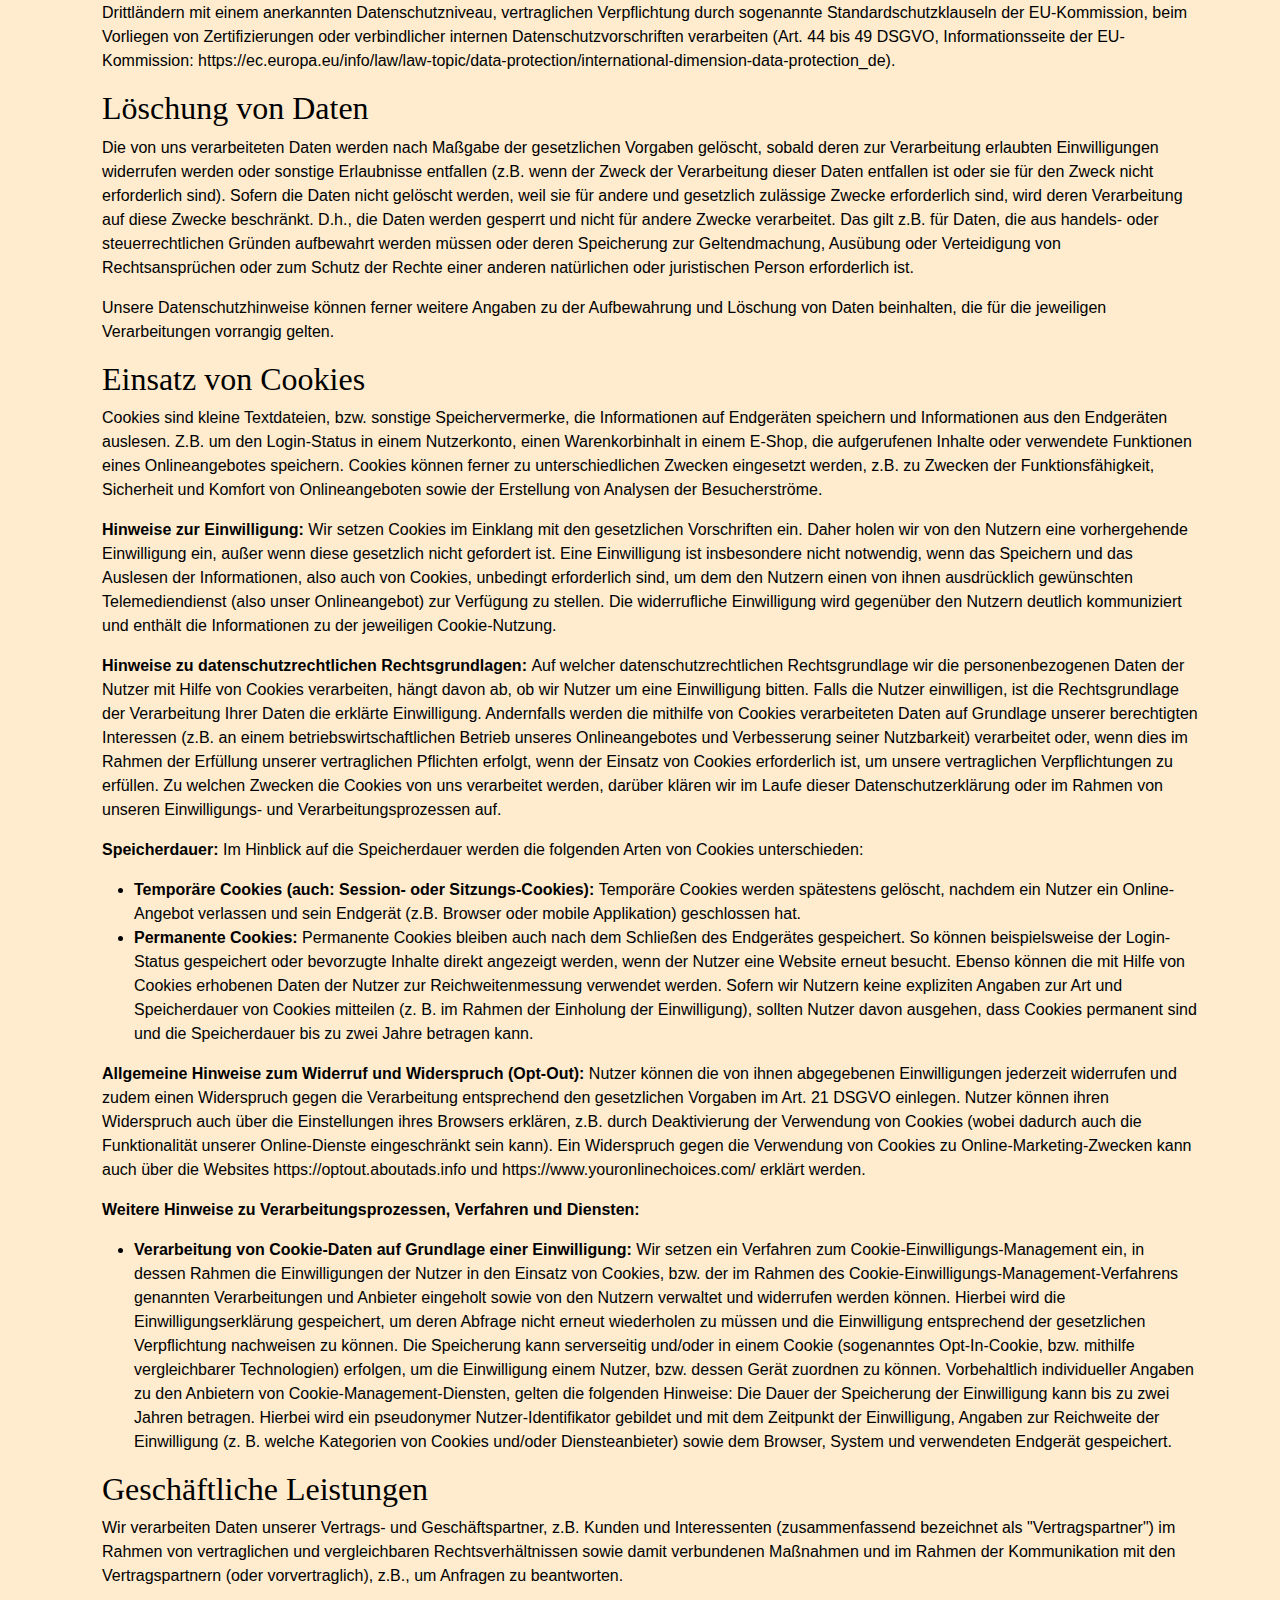
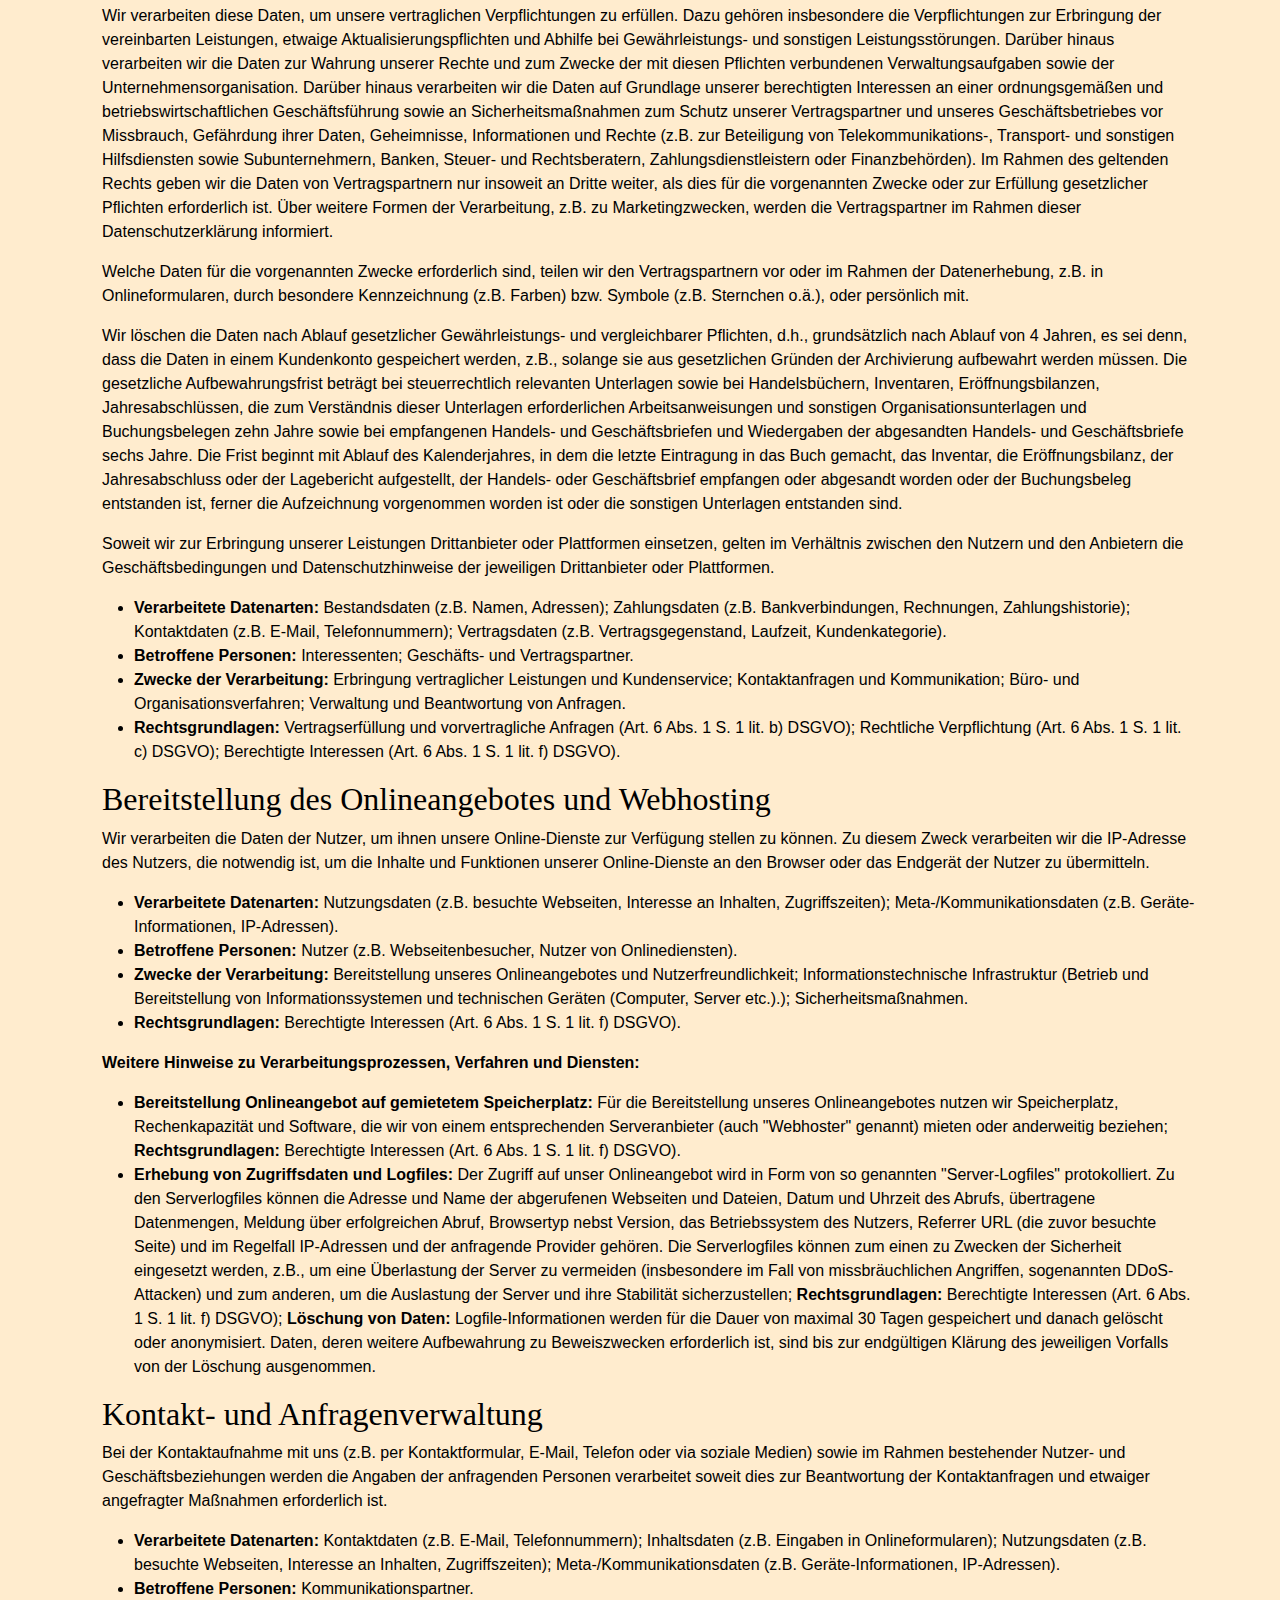
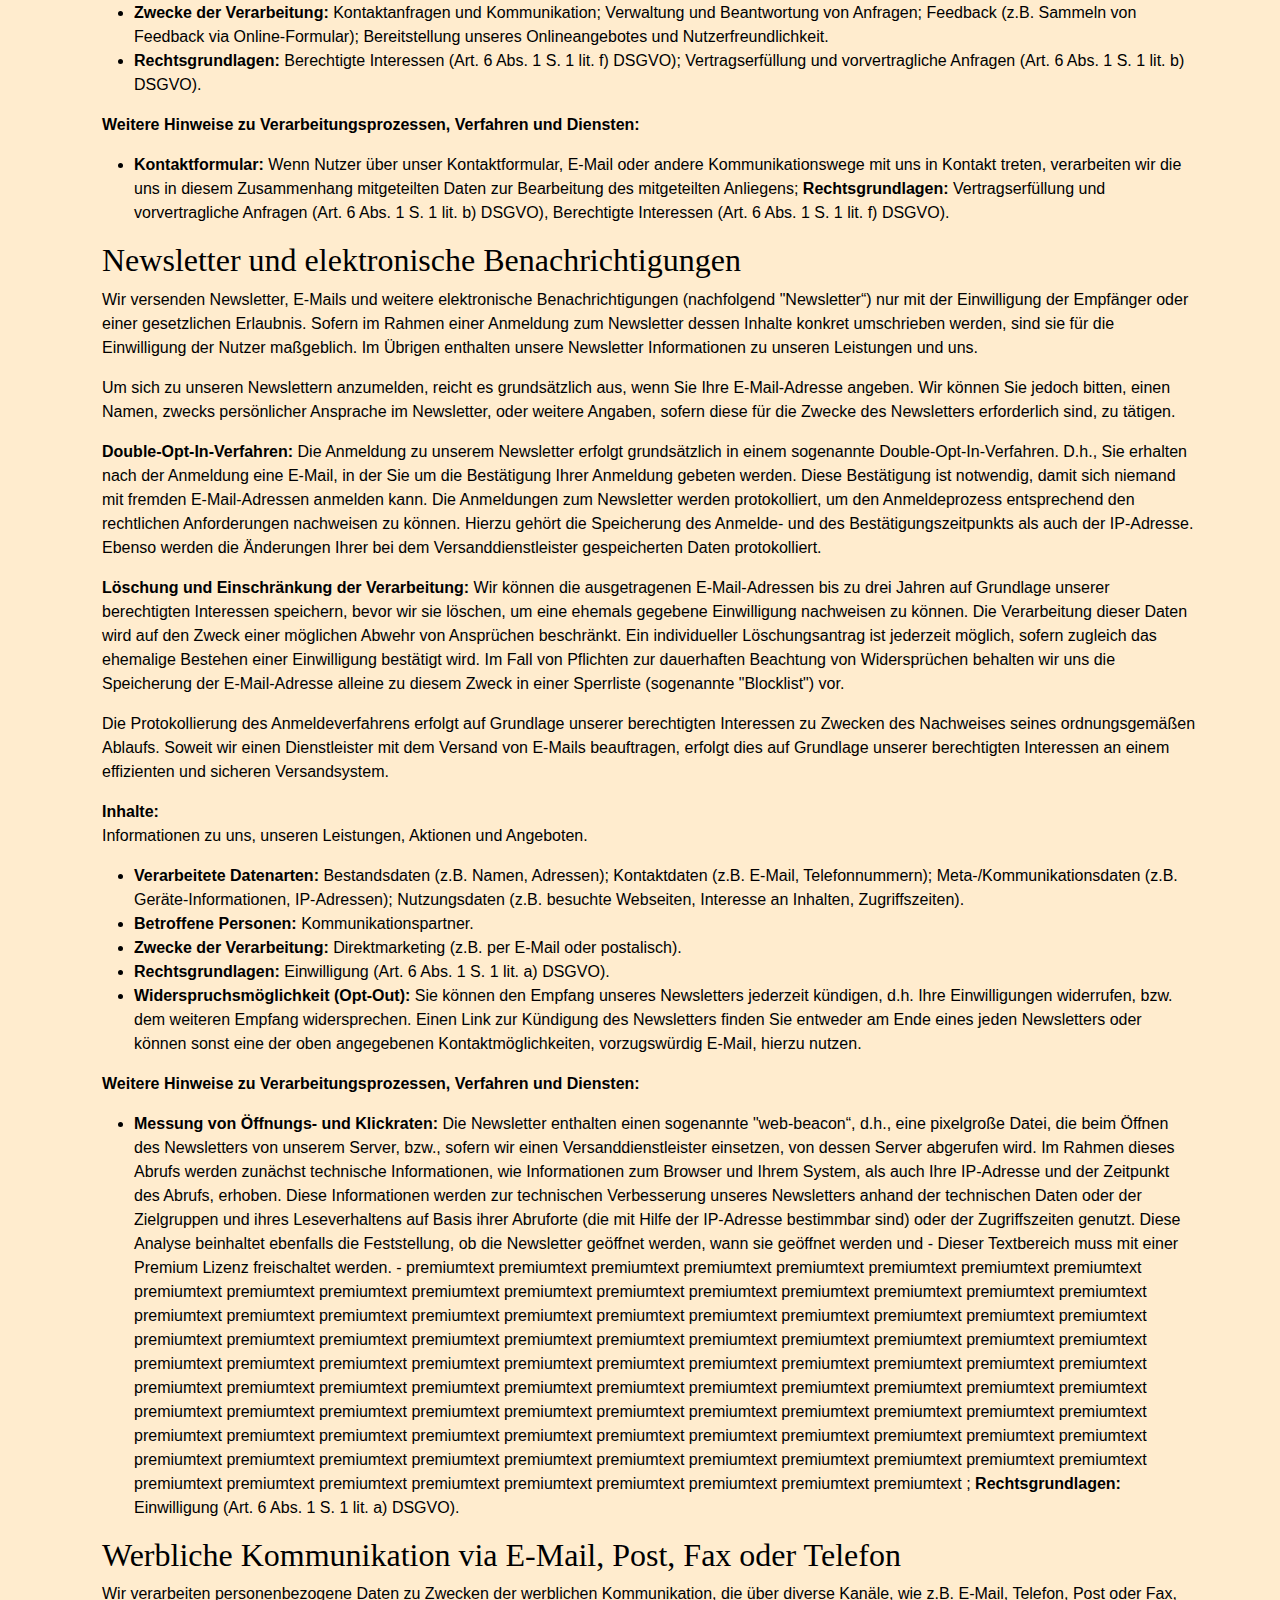
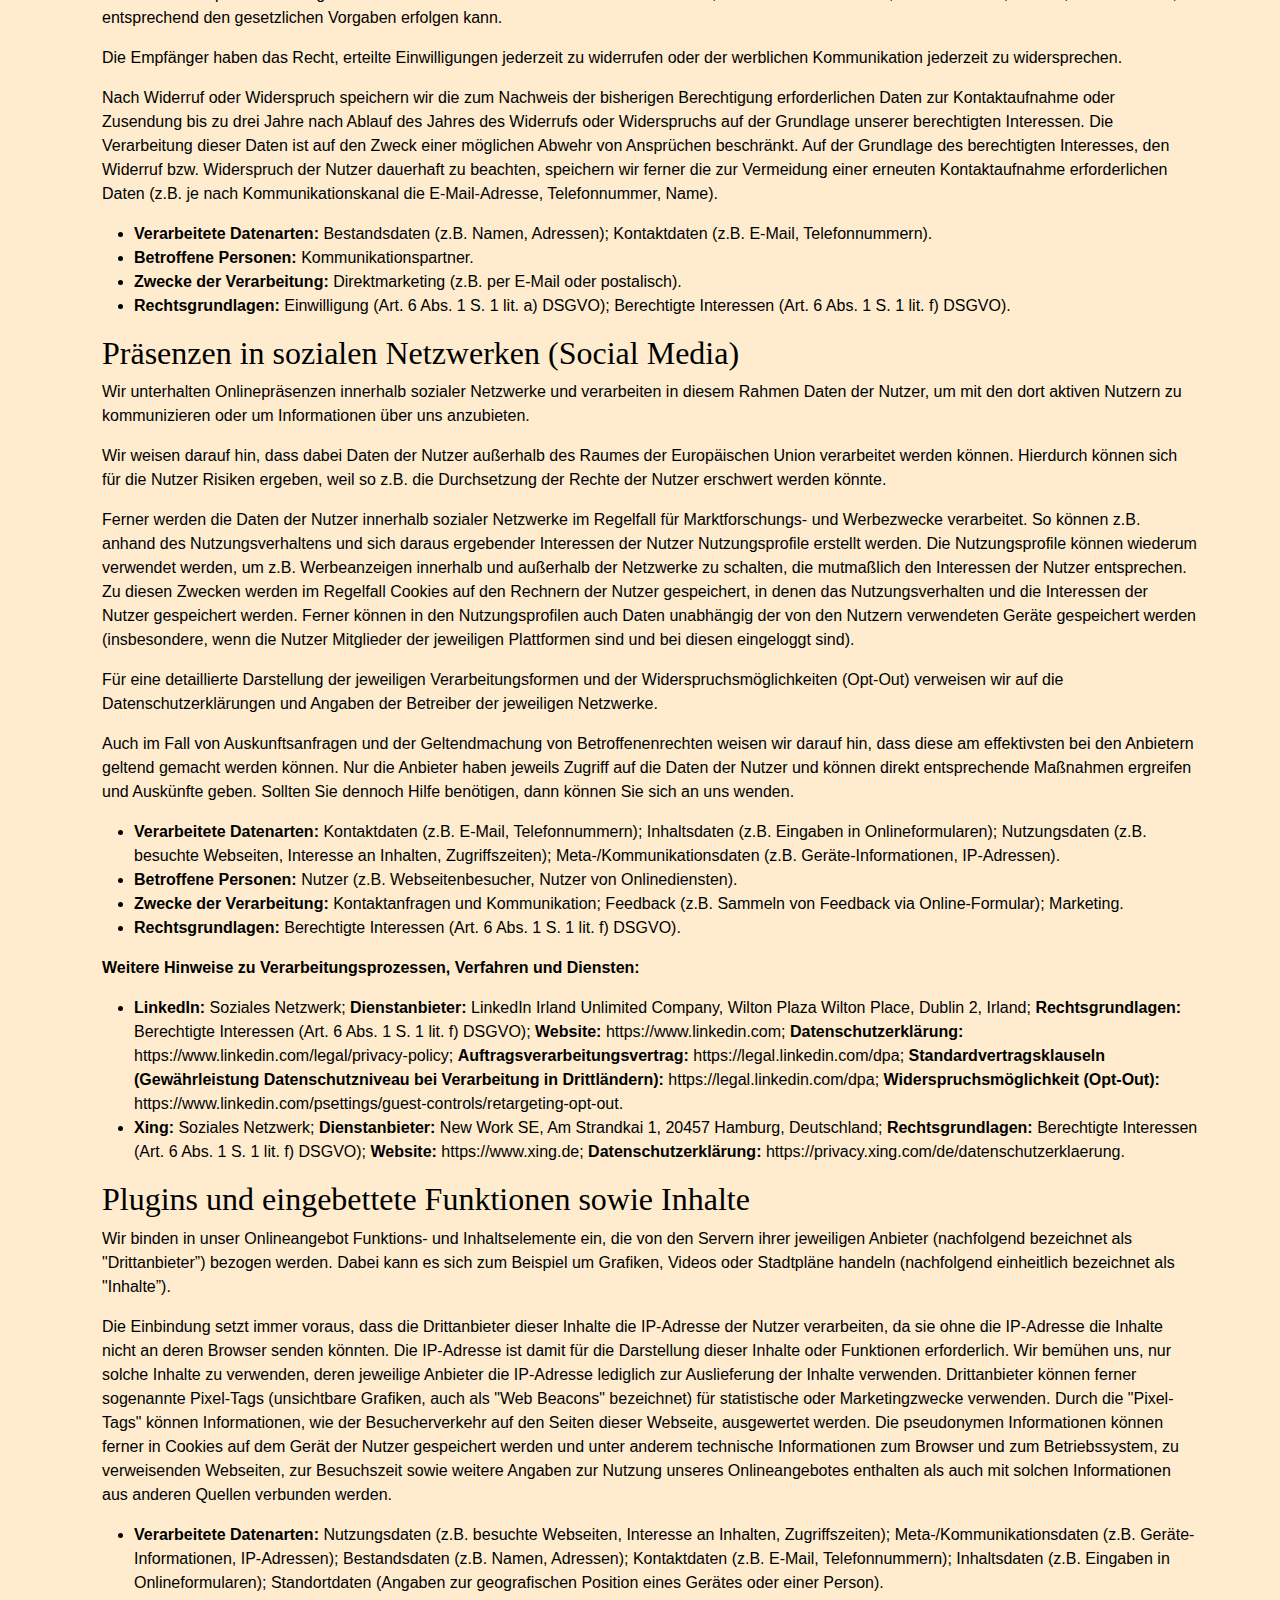
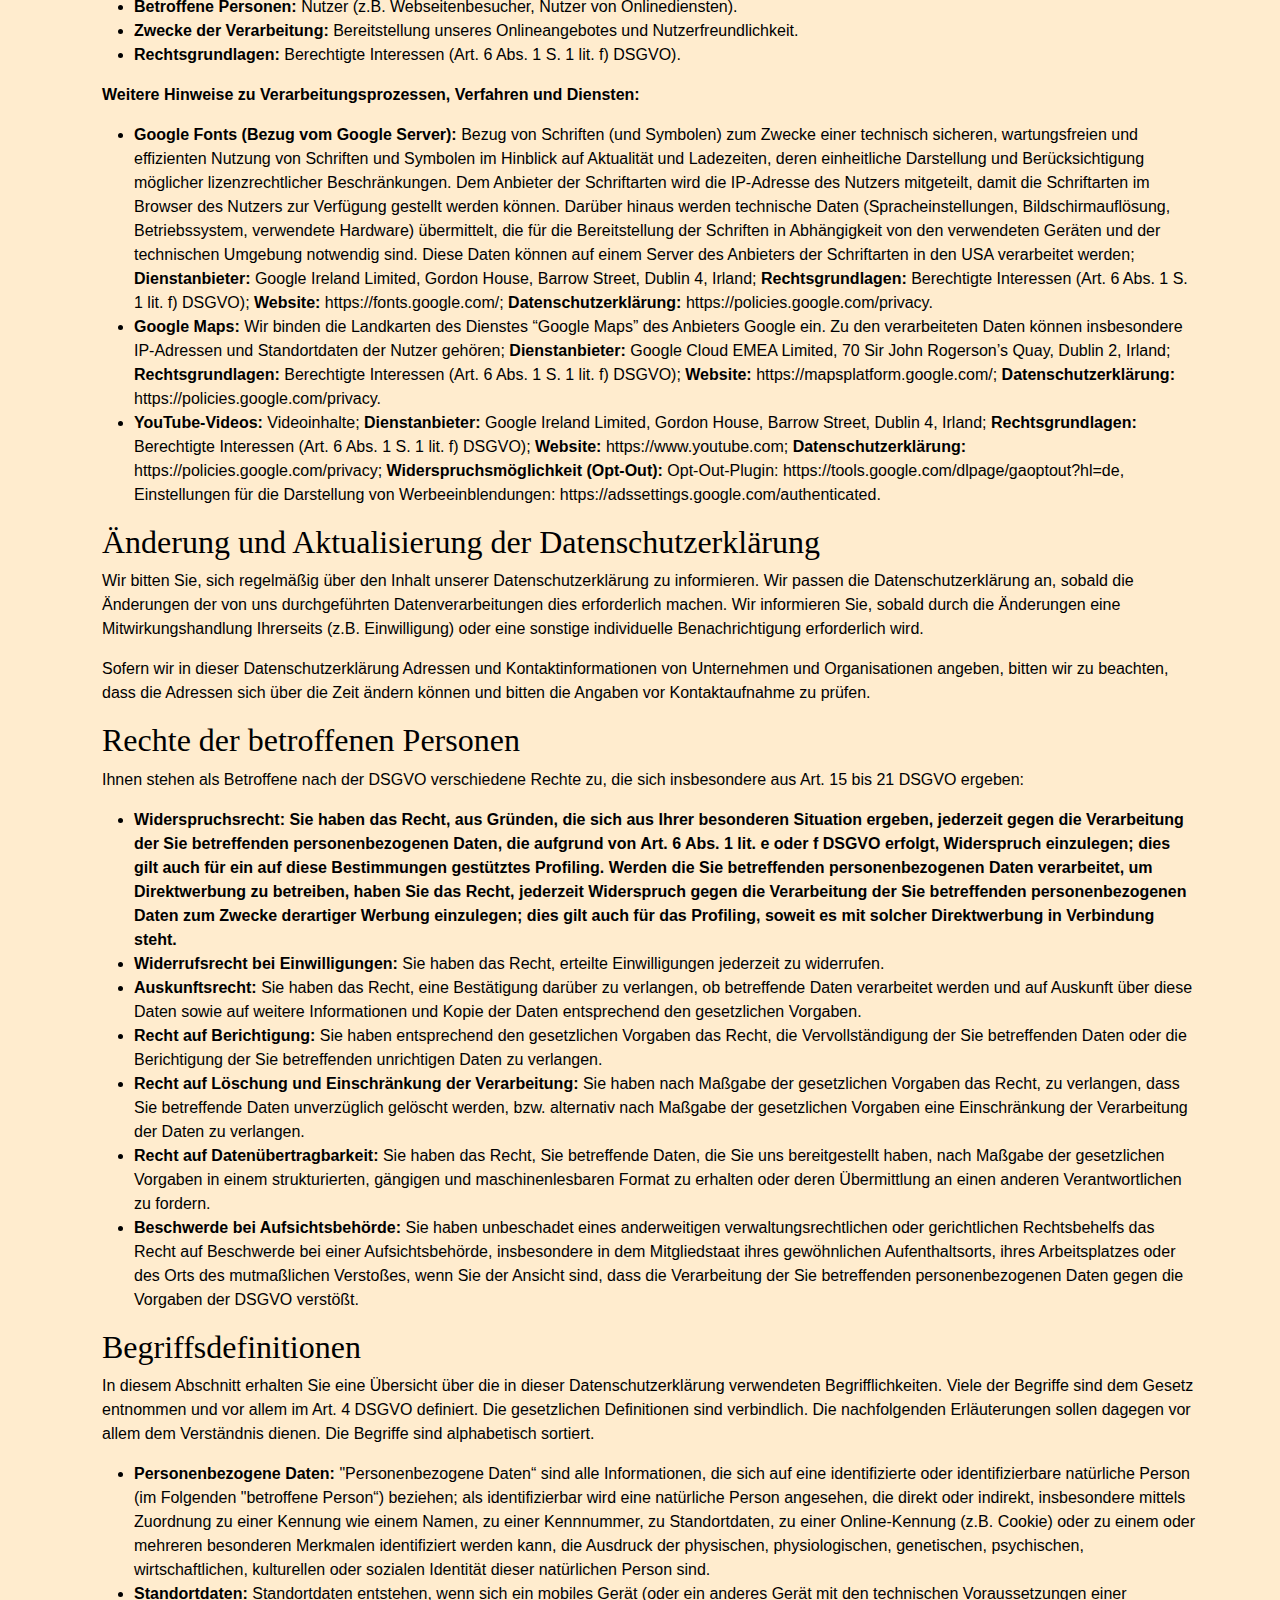
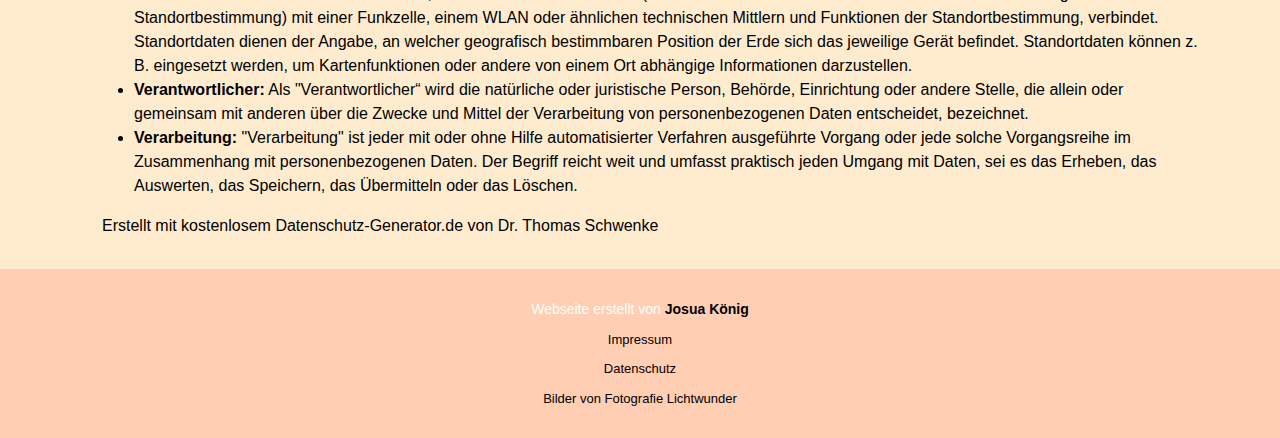
==== commit 5fa7c7ad: "edit datenschutz.html" ====
--- a/app/datenschutz.html
+++ b/app/datenschutz.html
@@ -84,34 +84,59 @@
 
   <section class="inner-page">
     <div class="container">
-      <p>
-        1. Datenschutz auf einen Blick
-        Allgemeine Hinweise
-        Die folgenden Hinweise geben einen einfachen Überblick darüber, was mit Ihren personenbezogenen Daten passiert, wenn Sie diese Website besuchen. Personenbezogene Daten sind alle Daten, mit denen Sie persönlich identifiziert werden können. Ausführliche Informationen zum Thema Datenschutz entnehmen Sie unserer unter diesem Text aufgeführten Datenschutzerklärung.
+      <div style="margin-left: 20px; margin-top: 20px;">
+        <h1>Datenschutzerklärung</h1>
+        <h2 id="m14">Einleitung</h2>
+        <p>Mit der folgenden Datenschutzerklärung möchten wir Sie darüber aufklären, welche Arten Ihrer personenbezogenen Daten (nachfolgend auch kurz als "Daten“ bezeichnet) wir zu welchen Zwecken und in welchem Umfang verarbeiten. Die Datenschutzerklärung gilt für alle von uns durchgeführten Verarbeitungen personenbezogener Daten, sowohl im Rahmen der Erbringung unserer Leistungen als auch insbesondere auf unseren Webseiten, in mobilen Applikationen sowie innerhalb externer Onlinepräsenzen, wie z.B. unserer Social-Media-Profile (nachfolgend zusammenfassend bezeichnet als "Onlineangebot“).</p>
+        <p>Die verwendeten Begriffe sind nicht geschlechtsspezifisch.</p>
+        <p>Stand: 27. Oktober 2022</p><h2>Inhaltsübersicht</h2> <ul class="index"><li><a class="index-link" href="#m14">Einleitung</a></li><li><a class="index-link" href="#m3">Verantwortlicher</a></li><li><a class="index-link" href="#mOverview">Übersicht der Verarbeitungen</a></li><li><a class="index-link" href="#m13">Maßgebliche Rechtsgrundlagen</a></li><li><a class="index-link" href="#m27">Sicherheitsmaßnahmen</a></li><li><a class="index-link" href="#m25">Übermittlung von personenbezogenen Daten</a></li><li><a class="index-link" href="#m24">Datenverarbeitung in Drittländern</a></li><li><a class="index-link" href="#m12">Löschung von Daten</a></li><li><a class="index-link" href="#m134">Einsatz von Cookies</a></li><li><a class="index-link" href="#m317">Geschäftliche Leistungen</a></li><li><a class="index-link" href="#m225">Bereitstellung des Onlineangebotes und Webhosting</a></li><li><a class="index-link" href="#m182">Kontakt- und Anfragenverwaltung</a></li><li><a class="index-link" href="#m17">Newsletter und elektronische Benachrichtigungen</a></li><li><a class="index-link" href="#m638">Werbliche Kommunikation via E-Mail, Post, Fax oder Telefon</a></li><li><a class="index-link" href="#m136">Präsenzen in sozialen Netzwerken (Social Media)</a></li><li><a class="index-link" href="#m328">Plugins und eingebettete Funktionen sowie Inhalte</a></li><li><a class="index-link" href="#m15">Änderung und Aktualisierung der Datenschutzerklärung</a></li><li><a class="index-link" href="#m10">Rechte der betroffenen Personen</a></li><li><a class="index-link" href="#m42">Begriffsdefinitionen</a></li></ul><h2 id="m3">Verantwortlicher</h2><h2 id="mOverview">Übersicht der Verarbeitungen</h2><p>Die nachfolgende Übersicht fasst die Arten der verarbeiteten Daten und die Zwecke ihrer Verarbeitung zusammen und verweist auf die betroffenen Personen.</p><h3>Arten der verarbeiteten Daten</h3>
+        <ul><li>Bestandsdaten.</li><li>Zahlungsdaten.</li><li>Standortdaten.</li><li>Kontaktdaten.</li><li>Inhaltsdaten.</li><li>Vertragsdaten.</li><li>Nutzungsdaten.</li><li>Meta-/Kommunikationsdaten.</li></ul><h3>Kategorien betroffener Personen</h3><ul><li>Interessenten.</li><li>Kommunikationspartner.</li><li>Nutzer.</li><li>Geschäfts- und Vertragspartner.</li></ul><h3>Zwecke der Verarbeitung</h3><ul><li>Erbringung vertraglicher Leistungen und Kundenservice.</li><li>Kontaktanfragen und Kommunikation.</li><li>Sicherheitsmaßnahmen.</li><li>Direktmarketing.</li><li>Büro- und Organisationsverfahren.</li><li>Verwaltung und Beantwortung von Anfragen.</li><li>Feedback.</li><li>Marketing.</li><li>Bereitstellung unseres Onlineangebotes und Nutzerfreundlichkeit.</li><li>Informationstechnische Infrastruktur.</li></ul><h3 id="m13">Maßgebliche Rechtsgrundlagen</h3><p>Im Folgenden erhalten Sie eine Übersicht der Rechtsgrundlagen der DSGVO, auf deren Basis wir personenbezogene Daten verarbeiten. Bitte nehmen Sie zur Kenntnis, dass neben den Regelungen der DSGVO nationale Datenschutzvorgaben in Ihrem bzw. unserem Wohn- oder Sitzland gelten können. Sollten ferner im Einzelfall speziellere Rechtsgrundlagen maßgeblich sein, teilen wir Ihnen diese in der Datenschutzerklärung mit.</p>
+        <ul><li><strong>Einwilligung (Art. 6 Abs. 1 S. 1 lit. a) DSGVO)</strong> - Die betroffene Person hat ihre Einwilligung in die Verarbeitung der sie betreffenden personenbezogenen Daten für einen spezifischen Zweck oder mehrere bestimmte Zwecke gegeben.</li><li><strong>Vertragserfüllung und vorvertragliche Anfragen (Art. 6 Abs. 1 S. 1 lit. b) DSGVO)</strong> - Die Verarbeitung ist für die Erfüllung eines Vertrags, dessen Vertragspartei die betroffene Person ist, oder zur Durchführung vorvertraglicher Maßnahmen erforderlich, die auf Anfrage der betroffenen Person erfolgen.</li><li><strong>Rechtliche Verpflichtung (Art. 6 Abs. 1 S. 1 lit. c) DSGVO)</strong> - Die Verarbeitung ist zur Erfüllung einer rechtlichen Verpflichtung erforderlich, der der Verantwortliche unterliegt.</li><li><strong>Berechtigte Interessen (Art. 6 Abs. 1 S. 1 lit. f) DSGVO)</strong> - Die Verarbeitung ist zur Wahrung der berechtigten Interessen des Verantwortlichen oder eines Dritten erforderlich, sofern nicht die Interessen oder Grundrechte und Grundfreiheiten der betroffenen Person, die den Schutz personenbezogener Daten erfordern, überwiegen.</li></ul><p>Zusätzlich zu den Datenschutzregelungen der Datenschutz-Grundverordnung gelten nationale Regelungen zum Datenschutz in Deutschland. Hierzu gehört insbesondere das Gesetz zum Schutz vor Missbrauch personenbezogener Daten bei der Datenverarbeitung (Bundesdatenschutzgesetz – BDSG). Das BDSG enthält insbesondere Spezialregelungen zum Recht auf Auskunft, zum Recht auf Löschung, zum Widerspruchsrecht, zur Verarbeitung besonderer Kategorien personenbezogener Daten, zur Verarbeitung für andere Zwecke und zur Übermittlung sowie automatisierten Entscheidungsfindung im Einzelfall einschließlich Profiling. Des Weiteren regelt es die Datenverarbeitung für Zwecke des Beschäftigungsverhältnisses (§ 26 BDSG), insbesondere im Hinblick auf die Begründung, Durchführung oder Beendigung von Beschäftigungsverhältnissen sowie die Einwilligung von Beschäftigten. Ferner können Landesdatenschutzgesetze der einzelnen Bundesländer zur Anwendung gelangen.</p>
+        <h2 id="m27">Sicherheitsmaßnahmen</h2><p>Wir treffen nach Maßgabe der gesetzlichen Vorgaben unter Berücksichtigung des Stands der Technik, der Implementierungskosten und der Art, des Umfangs, der Umstände und der Zwecke der Verarbeitung sowie der unterschiedlichen Eintrittswahrscheinlichkeiten und des Ausmaßes der Bedrohung der Rechte und Freiheiten natürlicher Personen geeignete technische und organisatorische Maßnahmen, um ein dem Risiko angemessenes Schutzniveau zu gewährleisten.</p>
+        <p>Zu den Maßnahmen gehören insbesondere die Sicherung der Vertraulichkeit, Integrität und Verfügbarkeit von Daten durch Kontrolle des physischen und elektronischen Zugangs zu den Daten als auch des sie betreffenden Zugriffs, der Eingabe, der Weitergabe, der Sicherung der Verfügbarkeit und ihrer Trennung. Des Weiteren haben wir Verfahren eingerichtet, die eine Wahrnehmung von Betroffenenrechten, die Löschung von Daten und Reaktionen auf die Gefährdung der Daten gewährleisten. Ferner berücksichtigen wir den Schutz personenbezogener Daten bereits bei der Entwicklung bzw. Auswahl von Hardware, Software sowie Verfahren entsprechend dem Prinzip des Datenschutzes, durch Technikgestaltung und durch datenschutzfreundliche Voreinstellungen.</p>
+        <p>TLS-Verschlüsselung (https): Um Ihre via unserem Online-Angebot übermittelten Daten zu schützen, nutzen wir eine TLS-Verschlüsselung. Sie erkennen derart verschlüsselte Verbindungen an dem Präfix https:// in der Adresszeile Ihres Browsers.</p>
+        <h2 id="m25">Übermittlung von personenbezogenen Daten</h2><p>Im Rahmen unserer Verarbeitung von personenbezogenen Daten kommt es vor, dass die Daten an andere Stellen, Unternehmen, rechtlich selbstständige Organisationseinheiten oder Personen übermittelt oder sie ihnen gegenüber offengelegt werden. Zu den Empfängern dieser Daten können z.B. mit IT-Aufgaben beauftragte Dienstleister oder Anbieter von Diensten und Inhalten, die in eine Webseite eingebunden werden, gehören. In solchen Fall beachten wir die gesetzlichen Vorgaben und schließen insbesondere entsprechende Verträge bzw. Vereinbarungen, die dem Schutz Ihrer Daten dienen, mit den Empfängern Ihrer Daten ab.</p>
+        <h2 id="m24">Datenverarbeitung in Drittländern</h2><p>Sofern wir Daten in einem Drittland (d.h., außerhalb der Europäischen Union (EU), des Europäischen Wirtschaftsraums (EWR)) verarbeiten oder die Verarbeitung im Rahmen der Inanspruchnahme von Diensten Dritter oder der Offenlegung bzw. Übermittlung von Daten an andere Personen, Stellen oder Unternehmen stattfindet, erfolgt dies nur im Einklang mit den gesetzlichen Vorgaben. </p>
+        <p>Vorbehaltlich ausdrücklicher Einwilligung oder vertraglich oder gesetzlich erforderlicher Übermittlung verarbeiten oder lassen wir die Daten nur in Drittländern mit einem anerkannten Datenschutzniveau, vertraglichen Verpflichtung durch sogenannte Standardschutzklauseln der EU-Kommission, beim Vorliegen von Zertifizierungen oder verbindlicher internen Datenschutzvorschriften verarbeiten (Art. 44 bis 49 DSGVO, Informationsseite der EU-Kommission: <a href="https://ec.europa.eu/info/law/law-topic/data-protection/international-dimension-data-protection_de" target="_blank">https://ec.europa.eu/info/law/law-topic/data-protection/international-dimension-data-protection_de</a>).</p>
+        <h2 id="m12">Löschung von Daten</h2><p>Die von uns verarbeiteten Daten werden nach Maßgabe der gesetzlichen Vorgaben gelöscht, sobald deren zur Verarbeitung erlaubten Einwilligungen widerrufen werden oder sonstige Erlaubnisse entfallen (z.B. wenn der Zweck der Verarbeitung dieser Daten entfallen ist oder sie für den Zweck nicht erforderlich sind). Sofern die Daten nicht gelöscht werden, weil sie für andere und gesetzlich zulässige Zwecke erforderlich sind, wird deren Verarbeitung auf diese Zwecke beschränkt. D.h., die Daten werden gesperrt und nicht für andere Zwecke verarbeitet. Das gilt z.B. für Daten, die aus handels- oder steuerrechtlichen Gründen aufbewahrt werden müssen oder deren Speicherung zur Geltendmachung, Ausübung oder Verteidigung von Rechtsansprüchen oder zum Schutz der Rechte einer anderen natürlichen oder juristischen Person erforderlich ist. </p>
+        <p>Unsere Datenschutzhinweise können ferner weitere Angaben zu der Aufbewahrung und Löschung von Daten beinhalten, die für die jeweiligen Verarbeitungen vorrangig gelten.</p>
+        <h2 id="m134">Einsatz von Cookies</h2><p>Cookies sind kleine Textdateien, bzw. sonstige Speichervermerke, die Informationen auf Endgeräten speichern und Informationen aus den Endgeräten auslesen. Z.B. um den Login-Status in einem Nutzerkonto, einen Warenkorbinhalt in einem E-Shop, die aufgerufenen Inhalte oder verwendete Funktionen eines Onlineangebotes speichern. Cookies können ferner zu unterschiedlichen Zwecken eingesetzt werden, z.B. zu Zwecken der Funktionsfähigkeit, Sicherheit und Komfort von Onlineangeboten sowie der Erstellung von Analysen der Besucherströme. </p>
+        <p><strong>Hinweise zur Einwilligung: </strong>Wir setzen Cookies im Einklang mit den gesetzlichen Vorschriften ein. Daher holen wir von den Nutzern eine vorhergehende Einwilligung ein, außer wenn diese gesetzlich nicht gefordert ist. Eine Einwilligung ist insbesondere nicht notwendig, wenn das Speichern und das Auslesen der Informationen, also auch von Cookies, unbedingt erforderlich sind, um dem den Nutzern einen von ihnen ausdrücklich gewünschten Telemediendienst (also unser Onlineangebot) zur Verfügung zu stellen. Die widerrufliche Einwilligung wird gegenüber den Nutzern deutlich kommuniziert und enthält die Informationen zu der jeweiligen Cookie-Nutzung.</p>
+        <p><strong>Hinweise zu datenschutzrechtlichen Rechtsgrundlagen: </strong>Auf welcher datenschutzrechtlichen Rechtsgrundlage wir die personenbezogenen Daten der Nutzer mit Hilfe von Cookies verarbeiten, hängt davon ab, ob wir Nutzer um eine Einwilligung bitten. Falls die Nutzer einwilligen, ist die Rechtsgrundlage der Verarbeitung Ihrer Daten die erklärte Einwilligung. Andernfalls werden die mithilfe von Cookies verarbeiteten Daten auf Grundlage unserer berechtigten Interessen (z.B. an einem betriebswirtschaftlichen Betrieb unseres Onlineangebotes und Verbesserung seiner Nutzbarkeit) verarbeitet oder, wenn dies im Rahmen der Erfüllung unserer vertraglichen Pflichten erfolgt, wenn der Einsatz von Cookies erforderlich ist, um unsere vertraglichen Verpflichtungen zu erfüllen. Zu welchen Zwecken die Cookies von uns verarbeitet werden, darüber klären wir im Laufe dieser Datenschutzerklärung oder im Rahmen von unseren Einwilligungs- und Verarbeitungsprozessen auf.</p>
+        <p><strong>Speicherdauer: </strong>Im Hinblick auf die Speicherdauer werden die folgenden Arten von Cookies unterschieden:</p><ul><li><strong>Temporäre Cookies (auch: Session- oder Sitzungs-Cookies):</strong> Temporäre Cookies werden spätestens gelöscht, nachdem ein Nutzer ein Online-Angebot verlassen und sein Endgerät (z.B. Browser oder mobile Applikation) geschlossen hat.</li><li><strong>Permanente Cookies:</strong> Permanente Cookies bleiben auch nach dem Schließen des Endgerätes gespeichert. So können beispielsweise der Login-Status gespeichert oder bevorzugte Inhalte direkt angezeigt werden, wenn der Nutzer eine Website erneut besucht. Ebenso können die mit Hilfe von Cookies erhobenen Daten der Nutzer zur Reichweitenmessung verwendet werden. Sofern wir Nutzern keine expliziten Angaben zur Art und Speicherdauer von Cookies mitteilen (z. B. im Rahmen der Einholung der Einwilligung), sollten Nutzer davon ausgehen, dass Cookies permanent sind und die Speicherdauer bis zu zwei Jahre betragen kann.</li></ul><p><strong>Allgemeine Hinweise zum Widerruf und Widerspruch (Opt-Out): </strong>Nutzer können die von ihnen abgegebenen Einwilligungen jederzeit widerrufen und zudem einen Widerspruch gegen die Verarbeitung entsprechend den gesetzlichen Vorgaben im Art. 21 DSGVO einlegen. Nutzer können ihren Widerspruch auch über die Einstellungen ihres Browsers erklären, z.B. durch Deaktivierung der Verwendung von Cookies (wobei dadurch auch die Funktionalität unserer Online-Dienste eingeschränkt sein kann). Ein Widerspruch gegen die Verwendung von Cookies zu Online-Marketing-Zwecken kann auch über die Websites <a href="https://optout.aboutads.info" target="_blank">https://optout.aboutads.info</a> und <a href="https://www.youronlinechoices.com/" target="_blank">https://www.youronlinechoices.com/</a> erklärt werden.</p>
+        <p><strong>Weitere Hinweise zu Verarbeitungsprozessen, Verfahren und Diensten:</strong></p><ul class="m-elements"><li><strong>Verarbeitung von Cookie-Daten auf Grundlage einer Einwilligung: </strong>Wir setzen ein Verfahren zum Cookie-Einwilligungs-Management ein, in dessen Rahmen die Einwilligungen der Nutzer in den Einsatz von Cookies, bzw. der im Rahmen des Cookie-Einwilligungs-Management-Verfahrens genannten Verarbeitungen und Anbieter eingeholt sowie von den Nutzern verwaltet und widerrufen werden können. Hierbei wird die Einwilligungserklärung gespeichert, um deren Abfrage nicht erneut wiederholen zu müssen und die Einwilligung entsprechend der gesetzlichen Verpflichtung nachweisen zu können. Die Speicherung kann serverseitig und/oder in einem Cookie (sogenanntes Opt-In-Cookie, bzw. mithilfe vergleichbarer Technologien) erfolgen, um die Einwilligung einem Nutzer, bzw. dessen Gerät zuordnen zu können. Vorbehaltlich individueller Angaben zu den Anbietern von Cookie-Management-Diensten, gelten die folgenden Hinweise: Die Dauer der Speicherung der Einwilligung kann bis zu zwei Jahren betragen. Hierbei wird ein pseudonymer Nutzer-Identifikator gebildet und mit dem Zeitpunkt der Einwilligung, Angaben zur Reichweite der Einwilligung (z. B. welche Kategorien von Cookies und/oder Diensteanbieter) sowie dem Browser, System und verwendeten Endgerät gespeichert.</li></ul><h2 id="m317">Geschäftliche Leistungen</h2><p>Wir verarbeiten Daten unserer Vertrags- und Geschäftspartner, z.B. Kunden und Interessenten (zusammenfassend bezeichnet als "Vertragspartner") im Rahmen von vertraglichen und vergleichbaren Rechtsverhältnissen sowie damit verbundenen Maßnahmen und im Rahmen der Kommunikation mit den Vertragspartnern (oder vorvertraglich), z.B., um Anfragen zu beantworten.</p>
+        <p>Wir verarbeiten diese Daten, um unsere vertraglichen Verpflichtungen zu erfüllen. Dazu gehören insbesondere die Verpflichtungen zur Erbringung der vereinbarten Leistungen, etwaige Aktualisierungspflichten und Abhilfe bei Gewährleistungs- und sonstigen Leistungsstörungen. Darüber hinaus verarbeiten wir die Daten zur Wahrung unserer Rechte und zum Zwecke der mit diesen Pflichten verbundenen Verwaltungsaufgaben sowie der Unternehmensorganisation. Darüber hinaus verarbeiten wir die Daten auf Grundlage unserer berechtigten Interessen an einer ordnungsgemäßen und betriebswirtschaftlichen Geschäftsführung sowie an Sicherheitsmaßnahmen zum Schutz unserer Vertragspartner und unseres Geschäftsbetriebes vor Missbrauch, Gefährdung ihrer Daten, Geheimnisse, Informationen und Rechte (z.B. zur Beteiligung von Telekommunikations-, Transport- und sonstigen Hilfsdiensten sowie Subunternehmern, Banken, Steuer- und Rechtsberatern, Zahlungsdienstleistern oder Finanzbehörden). Im Rahmen des geltenden Rechts geben wir die Daten von Vertragspartnern nur insoweit an Dritte weiter, als dies für die vorgenannten Zwecke oder zur Erfüllung gesetzlicher Pflichten erforderlich ist. Über weitere Formen der Verarbeitung, z.B. zu Marketingzwecken, werden die Vertragspartner im Rahmen dieser Datenschutzerklärung informiert.</p>
+        <p>Welche Daten für die vorgenannten Zwecke erforderlich sind, teilen wir den Vertragspartnern vor oder im Rahmen der Datenerhebung, z.B. in Onlineformularen, durch besondere Kennzeichnung (z.B. Farben) bzw. Symbole (z.B. Sternchen o.ä.), oder persönlich mit.</p>
+        <p>Wir löschen die Daten nach Ablauf gesetzlicher Gewährleistungs- und vergleichbarer Pflichten, d.h., grundsätzlich nach Ablauf von 4 Jahren, es sei denn, dass die Daten in einem Kundenkonto gespeichert werden, z.B., solange sie aus gesetzlichen Gründen der Archivierung aufbewahrt werden müssen. Die gesetzliche Aufbewahrungsfrist beträgt bei steuerrechtlich relevanten Unterlagen sowie bei Handelsbüchern, Inventaren, Eröffnungsbilanzen, Jahresabschlüssen, die zum Verständnis dieser Unterlagen erforderlichen Arbeitsanweisungen und sonstigen Organisationsunterlagen und Buchungsbelegen zehn Jahre sowie bei empfangenen Handels- und Geschäftsbriefen und Wiedergaben der abgesandten Handels- und Geschäftsbriefe sechs Jahre. Die Frist beginnt mit Ablauf des Kalenderjahres, in dem die letzte Eintragung in das Buch gemacht, das Inventar, die Eröffnungsbilanz, der Jahresabschluss oder der Lagebericht aufgestellt, der Handels- oder Geschäftsbrief empfangen oder abgesandt worden oder der Buchungsbeleg entstanden ist, ferner die Aufzeichnung vorgenommen worden ist oder die sonstigen Unterlagen entstanden sind.</p>
+        <p>Soweit wir zur Erbringung unserer Leistungen Drittanbieter oder Plattformen einsetzen, gelten im Verhältnis zwischen den Nutzern und den Anbietern die Geschäftsbedingungen und Datenschutzhinweise der jeweiligen Drittanbieter oder Plattformen. </p>
+        <ul class="m-elements"><li><strong>Verarbeitete Datenarten:</strong> Bestandsdaten (z.B. Namen, Adressen); Zahlungsdaten (z.B. Bankverbindungen, Rechnungen, Zahlungshistorie); Kontaktdaten (z.B. E-Mail, Telefonnummern); Vertragsdaten (z.B. Vertragsgegenstand, Laufzeit, Kundenkategorie).</li><li><strong>Betroffene Personen:</strong> Interessenten; Geschäfts- und Vertragspartner.</li><li><strong>Zwecke der Verarbeitung:</strong> Erbringung vertraglicher Leistungen und Kundenservice; Kontaktanfragen und Kommunikation; Büro- und Organisationsverfahren; Verwaltung und Beantwortung von Anfragen.</li><li><strong>Rechtsgrundlagen:</strong> Vertragserfüllung und vorvertragliche Anfragen (Art. 6 Abs. 1 S. 1 lit. b) DSGVO); Rechtliche Verpflichtung (Art. 6 Abs. 1 S. 1 lit. c) DSGVO); Berechtigte Interessen (Art. 6 Abs. 1 S. 1 lit. f) DSGVO).</li></ul><h2 id="m225">Bereitstellung des Onlineangebotes und Webhosting</h2><p>Wir verarbeiten die Daten der Nutzer, um ihnen unsere Online-Dienste zur Verfügung stellen zu können. Zu diesem Zweck verarbeiten wir die IP-Adresse des Nutzers, die notwendig ist, um die Inhalte und Funktionen unserer Online-Dienste an den Browser oder das Endgerät der Nutzer zu übermitteln.</p>
+        <ul class="m-elements"><li><strong>Verarbeitete Datenarten:</strong> Nutzungsdaten (z.B. besuchte Webseiten, Interesse an Inhalten, Zugriffszeiten); Meta-/Kommunikationsdaten (z.B. Geräte-Informationen, IP-Adressen).</li><li><strong>Betroffene Personen:</strong> Nutzer (z.B. Webseitenbesucher, Nutzer von Onlinediensten).</li><li><strong>Zwecke der Verarbeitung:</strong> Bereitstellung unseres Onlineangebotes und Nutzerfreundlichkeit; Informationstechnische Infrastruktur (Betrieb und Bereitstellung von Informationssystemen und technischen Geräten (Computer, Server etc.).); Sicherheitsmaßnahmen.</li><li><strong>Rechtsgrundlagen:</strong> Berechtigte Interessen (Art. 6 Abs. 1 S. 1 lit. f) DSGVO).</li></ul><p><strong>Weitere Hinweise zu Verarbeitungsprozessen, Verfahren und Diensten:</strong></p><ul class="m-elements"><li><strong>Bereitstellung Onlineangebot auf gemietetem Speicherplatz: </strong>Für die Bereitstellung unseres Onlineangebotes nutzen wir Speicherplatz, Rechenkapazität und Software, die wir von einem entsprechenden Serveranbieter (auch "Webhoster" genannt) mieten oder anderweitig beziehen; <strong>Rechtsgrundlagen:</strong> Berechtigte Interessen (Art. 6 Abs. 1 S. 1 lit. f) DSGVO).</li><li><strong>Erhebung von Zugriffsdaten und Logfiles: </strong>Der Zugriff auf unser Onlineangebot wird in Form von so genannten "Server-Logfiles" protokolliert. Zu den Serverlogfiles können die Adresse und Name der abgerufenen Webseiten und Dateien, Datum und Uhrzeit des Abrufs, übertragene Datenmengen, Meldung über erfolgreichen Abruf, Browsertyp nebst Version, das Betriebssystem des Nutzers, Referrer URL (die zuvor besuchte Seite) und im Regelfall IP-Adressen und der anfragende Provider gehören.
 
-        Datenerfassung auf dieser Website
-        Wer ist verantwortlich für die Datenerfassung auf dieser Website?
-        Die Datenverarbeitung auf dieser Website erfolgt durch den Websitebetreiber. Dessen Kontaktdaten können Sie dem Abschnitt „Hinweis zur Verantwortlichen Stelle“ in dieser Datenschutzerklärung entnehmen.
+        Die Serverlogfiles können zum einen zu Zwecken der Sicherheit eingesetzt werden, z.B., um eine Überlastung der Server zu vermeiden (insbesondere im Fall von missbräuchlichen Angriffen, sogenannten DDoS-Attacken) und zum anderen, um die Auslastung der Server und ihre Stabilität sicherzustellen; <strong>Rechtsgrundlagen:</strong> Berechtigte Interessen (Art. 6 Abs. 1 S. 1 lit. f) DSGVO); <strong>Löschung von Daten:</strong> Logfile-Informationen werden für die Dauer von maximal 30 Tagen gespeichert und danach gelöscht oder anonymisiert. Daten, deren weitere Aufbewahrung zu Beweiszwecken erforderlich ist, sind bis zur endgültigen Klärung des jeweiligen Vorfalls von der Löschung ausgenommen.</li></ul><h2 id="m182">Kontakt- und Anfragenverwaltung</h2><p>Bei der Kontaktaufnahme mit uns (z.B. per Kontaktformular, E-Mail, Telefon oder via soziale Medien) sowie im Rahmen bestehender Nutzer- und Geschäftsbeziehungen werden die Angaben der anfragenden Personen verarbeitet soweit dies zur Beantwortung der Kontaktanfragen und etwaiger angefragter Maßnahmen erforderlich ist.</p>
+        <ul class="m-elements"><li><strong>Verarbeitete Datenarten:</strong> Kontaktdaten (z.B. E-Mail, Telefonnummern); Inhaltsdaten (z.B. Eingaben in Onlineformularen); Nutzungsdaten (z.B. besuchte Webseiten, Interesse an Inhalten, Zugriffszeiten); Meta-/Kommunikationsdaten (z.B. Geräte-Informationen, IP-Adressen).</li><li><strong>Betroffene Personen:</strong> Kommunikationspartner.</li><li><strong>Zwecke der Verarbeitung:</strong> Kontaktanfragen und Kommunikation; Verwaltung und Beantwortung von Anfragen; Feedback (z.B. Sammeln von Feedback via Online-Formular); Bereitstellung unseres Onlineangebotes und Nutzerfreundlichkeit.</li><li><strong>Rechtsgrundlagen:</strong> Berechtigte Interessen (Art. 6 Abs. 1 S. 1 lit. f) DSGVO); Vertragserfüllung und vorvertragliche Anfragen (Art. 6 Abs. 1 S. 1 lit. b) DSGVO).</li></ul><p><strong>Weitere Hinweise zu Verarbeitungsprozessen, Verfahren und Diensten:</strong></p><ul class="m-elements"><li><strong>Kontaktformular: </strong>Wenn Nutzer über unser Kontaktformular, E-Mail oder andere Kommunikationswege mit uns in Kontakt treten, verarbeiten wir die uns in diesem Zusammenhang mitgeteilten Daten zur Bearbeitung des mitgeteilten Anliegens; <strong>Rechtsgrundlagen:</strong> Vertragserfüllung und vorvertragliche Anfragen (Art. 6 Abs. 1 S. 1 lit. b) DSGVO), Berechtigte Interessen (Art. 6 Abs. 1 S. 1 lit. f) DSGVO).</li></ul><h2 id="m17">Newsletter und elektronische Benachrichtigungen</h2><p>Wir versenden Newsletter, E-Mails und weitere elektronische Benachrichtigungen (nachfolgend "Newsletter“) nur mit der Einwilligung der Empfänger oder einer gesetzlichen Erlaubnis. Sofern im Rahmen einer Anmeldung zum Newsletter dessen Inhalte konkret umschrieben werden, sind sie für die Einwilligung der Nutzer maßgeblich. Im Übrigen enthalten unsere Newsletter Informationen zu unseren Leistungen und uns.</p>
+        <p>Um sich zu unseren Newslettern anzumelden, reicht es grundsätzlich aus, wenn Sie Ihre E-Mail-Adresse angeben. Wir können Sie jedoch bitten, einen Namen, zwecks persönlicher Ansprache im Newsletter, oder weitere Angaben, sofern diese für die Zwecke des Newsletters erforderlich sind, zu tätigen.</p>
+        <p><strong>Double-Opt-In-Verfahren:</strong> Die Anmeldung zu unserem Newsletter erfolgt grundsätzlich in einem sogenannte Double-Opt-In-Verfahren. D.h., Sie erhalten nach der Anmeldung eine E-Mail, in der Sie um die Bestätigung Ihrer Anmeldung gebeten werden. Diese Bestätigung ist notwendig, damit sich niemand mit fremden E-Mail-Adressen anmelden kann. Die Anmeldungen zum Newsletter werden protokolliert, um den Anmeldeprozess entsprechend den rechtlichen Anforderungen nachweisen zu können. Hierzu gehört die Speicherung des Anmelde- und des Bestätigungszeitpunkts als auch der IP-Adresse. Ebenso werden die Änderungen Ihrer bei dem Versanddienstleister gespeicherten Daten protokolliert.</p>
+        <p><strong>Löschung und Einschränkung der Verarbeitung: </strong> Wir können die ausgetragenen E-Mail-Adressen bis zu drei Jahren auf Grundlage unserer berechtigten Interessen speichern, bevor wir sie löschen, um eine ehemals gegebene Einwilligung nachweisen zu können. Die Verarbeitung dieser Daten wird auf den Zweck einer möglichen Abwehr von Ansprüchen beschränkt. Ein individueller Löschungsantrag ist jederzeit möglich, sofern zugleich das ehemalige Bestehen einer Einwilligung bestätigt wird. Im Fall von Pflichten zur dauerhaften Beachtung von Widersprüchen behalten wir uns die Speicherung der E-Mail-Adresse alleine zu diesem Zweck in einer Sperrliste (sogenannte "Blocklist") vor.</p>
+        <p>Die Protokollierung des Anmeldeverfahrens erfolgt auf Grundlage unserer berechtigten Interessen zu Zwecken des Nachweises seines ordnungsgemäßen Ablaufs. Soweit wir einen Dienstleister mit dem Versand von E-Mails beauftragen, erfolgt dies auf Grundlage unserer berechtigten Interessen an einem effizienten und sicheren Versandsystem.</p>
+        <strong>Inhalte:</strong> <p>Informationen zu uns, unseren Leistungen, Aktionen und Angeboten.</p>
+        <ul class="m-elements"><li><strong>Verarbeitete Datenarten:</strong> Bestandsdaten (z.B. Namen, Adressen); Kontaktdaten (z.B. E-Mail, Telefonnummern); Meta-/Kommunikationsdaten (z.B. Geräte-Informationen, IP-Adressen); Nutzungsdaten (z.B. besuchte Webseiten, Interesse an Inhalten, Zugriffszeiten).</li><li><strong>Betroffene Personen:</strong> Kommunikationspartner.</li><li><strong>Zwecke der Verarbeitung:</strong> Direktmarketing (z.B. per E-Mail oder postalisch).</li><li><strong>Rechtsgrundlagen:</strong> Einwilligung (Art. 6 Abs. 1 S. 1 lit. a) DSGVO).</li><li><strong>Widerspruchsmöglichkeit (Opt-Out): </strong>Sie können den Empfang unseres Newsletters jederzeit kündigen, d.h. Ihre Einwilligungen widerrufen, bzw. dem weiteren Empfang widersprechen. Einen Link zur Kündigung des Newsletters finden Sie entweder am Ende eines jeden Newsletters oder können sonst eine der oben angegebenen Kontaktmöglichkeiten, vorzugswürdig E-Mail, hierzu nutzen.</li></ul><p><strong>Weitere Hinweise zu Verarbeitungsprozessen, Verfahren und Diensten:</strong></p><ul class="m-elements"><li><strong>Messung von Öffnungs- und Klickraten: </strong>Die Newsletter enthalten einen sogenannte "web-beacon“, d.h., eine pixelgroße Datei, die beim Öffnen des Newsletters von unserem Server, bzw., sofern wir einen Versanddienstleister einsetzen, von dessen Server abgerufen wird. Im Rahmen dieses Abrufs werden zunächst technische Informationen, wie Informationen zum Browser und Ihrem System, als auch Ihre IP-Adresse und der Zeitpunkt des Abrufs, erhoben.
 
-        Wie erfassen wir Ihre Daten?
-        Ihre Daten werden zum einen dadurch erhoben, dass Sie uns diese mitteilen. Hierbei kann es sich z. B. um Daten handeln, die Sie in ein Kontaktformular eingeben.
-
-        Andere Daten werden automatisch oder nach Ihrer Einwilligung beim Besuch der Website durch unsere IT-Systeme erfasst. Das sind vor allem technische Daten (z. B. Internetbrowser, Betriebssystem oder Uhrzeit des Seitenaufrufs). Die Erfassung dieser Daten erfolgt automatisch, sobald Sie diese Website betreten.
-
-        Wofür nutzen wir Ihre Daten?
-        Ein Teil der Daten wird erhoben, um eine fehlerfreie Bereitstellung der Website zu gewährleisten. Andere Daten können zur Analyse Ihres Nutzerverhaltens verwendet werden.
-
-        Welche Rechte haben Sie bezüglich Ihrer Daten?
-        Sie haben jederzeit das Recht, unentgeltlich Auskunft über Herkunft, Empfänger und Zweck Ihrer gespeicherten personenbezogenen Daten zu erhalten. Sie haben außerdem ein Recht, die Berichtigung oder Löschung dieser Daten zu verlangen. Wenn Sie eine Einwilligung zur Datenverarbeitung erteilt haben, können Sie diese Einwilligung jederzeit für die Zukunft widerrufen. Außerdem haben Sie das Recht, unter bestimmten Umständen die Einschränkung der Verarbeitung Ihrer personenbezogenen Daten zu verlangen. Des Weiteren steht Ihnen ein Beschwerderecht bei der zuständigen Aufsichtsbehörde zu.
-
-        Hierzu sowie zu weiteren Fragen zum Thema Datenschutz können Sie sich jederzeit an uns wenden.
-
-        2. Hosting
-        Externes Hosting
-        Diese Website wird bei einem externen Dienstleister gehostet (Hoster). Die personenbezogenen Daten, die auf dieser Website erfasst werden, werden auf den Servern des Hosters gespeichert. Hierbei kann es sich v. a. um IP-Adressen, Kontaktanfragen, Meta- und Kommunikationsdaten, Vertragsdaten, Kontaktdaten, Namen, Websitezugriffe und sonstige Daten, die über eine Website generiert werden, handeln.
-
-        Der Einsatz des Hosters erfolgt zum Zwecke der Vertragserfüllung gegenüber unseren potenziellen und bestehenden Kunden (Art. 6 Abs. 1 lit. b DSGVO) und im Interesse einer sicheren, schnellen und effizienten Bereitstellung unseres Online-Angebots durch einen professionellen Anbieter (Art. 6 Abs. 1 lit. f DSGVO). Sofern eine entsprechende Einwilligung abgefragt wurde, erfolgt die
-      </p>
+        Diese Informationen werden zur technischen Verbesserung unseres Newsletters anhand der technischen Daten oder der Zielgruppen und ihres Leseverhaltens auf Basis ihrer Abruforte (die mit Hilfe der IP-Adresse bestimmbar sind) oder der Zugriffszeiten genutzt. Diese Analyse beinhaltet ebenfalls die Feststellung, ob die Newsletter geöffnet werden, wann sie geöffnet werden und<span class="dsg-license-content-blurred de dsg-ttip-activate" title="Bitte geben Sie einen Lizenzschlüssel ein, um die Texte freizuschalten."> - Dieser Textbereich muss mit einer Premium Lizenz freischaltet werden. - premiumtext premiumtext premiumtext premiumtext premiumtext premiumtext premiumtext premiumtext premiumtext premiumtext premiumtext premiumtext premiumtext premiumtext premiumtext premiumtext premiumtext premiumtext premiumtext premiumtext premiumtext premiumtext premiumtext premiumtext premiumtext premiumtext premiumtext premiumtext premiumtext premiumtext premiumtext premiumtext premiumtext premiumtext premiumtext premiumtext premiumtext premiumtext premiumtext premiumtext premiumtext premiumtext premiumtext premiumtext premiumtext premiumtext premiumtext premiumtext premiumtext premiumtext premiumtext premiumtext premiumtext premiumtext premiumtext premiumtext premiumtext premiumtext premiumtext premiumtext premiumtext premiumtext premiumtext premiumtext premiumtext premiumtext premiumtext premiumtext premiumtext premiumtext premiumtext premiumtext premiumtext premiumtext premiumtext premiumtext premiumtext premiumtext premiumtext premiumtext premiumtext premiumtext premiumtext premiumtext premiumtext premiumtext premiumtext premiumtext premiumtext premiumtext premiumtext premiumtext premiumtext premiumtext premiumtext premiumtext premiumtext premiumtext premiumtext premiumtext premiumtext premiumtext premiumtext premiumtext premiumtext </span>; <strong>Rechtsgrundlagen:</strong> Einwilligung (Art. 6 Abs. 1 S. 1 lit. a) DSGVO).</li></ul><h2 id="m638">Werbliche Kommunikation via E-Mail, Post, Fax oder Telefon</h2><p>Wir verarbeiten personenbezogene Daten zu Zwecken der werblichen Kommunikation, die über diverse Kanäle, wie z.B. E-Mail, Telefon, Post oder Fax, entsprechend den gesetzlichen Vorgaben erfolgen kann.</p>
+        <p>Die Empfänger haben das Recht, erteilte Einwilligungen jederzeit zu widerrufen oder der werblichen Kommunikation jederzeit zu widersprechen.</p>
+        <p>Nach Widerruf oder Widerspruch speichern wir die zum Nachweis der bisherigen Berechtigung erforderlichen Daten zur Kontaktaufnahme oder Zusendung bis zu drei Jahre nach Ablauf des Jahres des Widerrufs oder Widerspruchs auf der Grundlage unserer berechtigten Interessen. Die Verarbeitung dieser Daten ist auf den Zweck einer möglichen Abwehr von Ansprüchen beschränkt. Auf der Grundlage des berechtigten Interesses, den Widerruf bzw. Widerspruch der Nutzer dauerhaft zu beachten, speichern wir ferner die zur Vermeidung einer erneuten Kontaktaufnahme erforderlichen Daten (z.B. je nach Kommunikationskanal die E-Mail-Adresse, Telefonnummer, Name).</p>
+        <ul class="m-elements"><li><strong>Verarbeitete Datenarten:</strong> Bestandsdaten (z.B. Namen, Adressen); Kontaktdaten (z.B. E-Mail, Telefonnummern).</li><li><strong>Betroffene Personen:</strong> Kommunikationspartner.</li><li><strong>Zwecke der Verarbeitung:</strong> Direktmarketing (z.B. per E-Mail oder postalisch).</li><li><strong>Rechtsgrundlagen:</strong> Einwilligung (Art. 6 Abs. 1 S. 1 lit. a) DSGVO); Berechtigte Interessen (Art. 6 Abs. 1 S. 1 lit. f) DSGVO).</li></ul><h2 id="m136">Präsenzen in sozialen Netzwerken (Social Media)</h2><p>Wir unterhalten Onlinepräsenzen innerhalb sozialer Netzwerke und verarbeiten in diesem Rahmen Daten der Nutzer, um mit den dort aktiven Nutzern zu kommunizieren oder um Informationen über uns anzubieten.</p>
+        <p>Wir weisen darauf hin, dass dabei Daten der Nutzer außerhalb des Raumes der Europäischen Union verarbeitet werden können. Hierdurch können sich für die Nutzer Risiken ergeben, weil so z.B. die Durchsetzung der Rechte der Nutzer erschwert werden könnte.</p>
+        <p>Ferner werden die Daten der Nutzer innerhalb sozialer Netzwerke im Regelfall für Marktforschungs- und Werbezwecke verarbeitet. So können z.B. anhand des Nutzungsverhaltens und sich daraus ergebender Interessen der Nutzer Nutzungsprofile erstellt werden. Die Nutzungsprofile können wiederum verwendet werden, um z.B. Werbeanzeigen innerhalb und außerhalb der Netzwerke zu schalten, die mutmaßlich den Interessen der Nutzer entsprechen. Zu diesen Zwecken werden im Regelfall Cookies auf den Rechnern der Nutzer gespeichert, in denen das Nutzungsverhalten und die Interessen der Nutzer gespeichert werden. Ferner können in den Nutzungsprofilen auch Daten unabhängig der von den Nutzern verwendeten Geräte gespeichert werden (insbesondere, wenn die Nutzer Mitglieder der jeweiligen Plattformen sind und bei diesen eingeloggt sind).</p>
+        <p>Für eine detaillierte Darstellung der jeweiligen Verarbeitungsformen und der Widerspruchsmöglichkeiten (Opt-Out) verweisen wir auf die Datenschutzerklärungen und Angaben der Betreiber der jeweiligen Netzwerke.</p>
+        <p>Auch im Fall von Auskunftsanfragen und der Geltendmachung von Betroffenenrechten weisen wir darauf hin, dass diese am effektivsten bei den Anbietern geltend gemacht werden können. Nur die Anbieter haben jeweils Zugriff auf die Daten der Nutzer und können direkt entsprechende Maßnahmen ergreifen und Auskünfte geben. Sollten Sie dennoch Hilfe benötigen, dann können Sie sich an uns wenden.</p>
+        <ul class="m-elements"><li><strong>Verarbeitete Datenarten:</strong> Kontaktdaten (z.B. E-Mail, Telefonnummern); Inhaltsdaten (z.B. Eingaben in Onlineformularen); Nutzungsdaten (z.B. besuchte Webseiten, Interesse an Inhalten, Zugriffszeiten); Meta-/Kommunikationsdaten (z.B. Geräte-Informationen, IP-Adressen).</li><li><strong>Betroffene Personen:</strong> Nutzer (z.B. Webseitenbesucher, Nutzer von Onlinediensten).</li><li><strong>Zwecke der Verarbeitung:</strong> Kontaktanfragen und Kommunikation; Feedback (z.B. Sammeln von Feedback via Online-Formular); Marketing.</li><li><strong>Rechtsgrundlagen:</strong> Berechtigte Interessen (Art. 6 Abs. 1 S. 1 lit. f) DSGVO).</li></ul><p><strong>Weitere Hinweise zu Verarbeitungsprozessen, Verfahren und Diensten:</strong></p><ul class="m-elements"><li><strong>LinkedIn: </strong>Soziales Netzwerk; <strong>Dienstanbieter:</strong> LinkedIn Irland Unlimited Company, Wilton Plaza Wilton Place, Dublin 2, Irland; <strong>Rechtsgrundlagen:</strong> Berechtigte Interessen (Art. 6 Abs. 1 S. 1 lit. f) DSGVO); <strong>Website:</strong> <a href="https://www.linkedin.com" target="_blank">https://www.linkedin.com</a>; <strong>Datenschutzerklärung:</strong> <a href="https://www.linkedin.com/legal/privacy-policy" target="_blank">https://www.linkedin.com/legal/privacy-policy</a>; <strong>Auftragsverarbeitungsvertrag:</strong> <a href="https://legal.linkedin.com/dpa" target="_blank">https://legal.linkedin.com/dpa</a>; <strong>Standardvertragsklauseln (Gewährleistung Datenschutzniveau bei Verarbeitung in Drittländern):</strong> <a href="https://legal.linkedin.com/dpa" target="_blank">https://legal.linkedin.com/dpa</a>; <strong>Widerspruchsmöglichkeit (Opt-Out):</strong> <a href="https://www.linkedin.com/psettings/guest-controls/retargeting-opt-out" target="_blank">https://www.linkedin.com/psettings/guest-controls/retargeting-opt-out</a>.</li><li><strong>Xing: </strong>Soziales Netzwerk; <strong>Dienstanbieter:</strong> New Work SE, Am Strandkai 1, 20457 Hamburg, Deutschland; <strong>Rechtsgrundlagen:</strong> Berechtigte Interessen (Art. 6 Abs. 1 S. 1 lit. f) DSGVO); <strong>Website:</strong> <a href="https://www.xing.de" target="_blank">https://www.xing.de</a>; <strong>Datenschutzerklärung:</strong> <a href="https://privacy.xing.com/de/datenschutzerklaerung" target="_blank">https://privacy.xing.com/de/datenschutzerklaerung</a>.</li></ul><h2 id="m328">Plugins und eingebettete Funktionen sowie Inhalte</h2><p>Wir binden in unser Onlineangebot Funktions- und Inhaltselemente ein, die von den Servern ihrer jeweiligen Anbieter (nachfolgend bezeichnet als "Drittanbieter”) bezogen werden. Dabei kann es sich zum Beispiel um Grafiken, Videos oder Stadtpläne handeln (nachfolgend einheitlich bezeichnet als "Inhalte”).</p>
+        <p>Die Einbindung setzt immer voraus, dass die Drittanbieter dieser Inhalte die IP-Adresse der Nutzer verarbeiten, da sie ohne die IP-Adresse die Inhalte nicht an deren Browser senden könnten. Die IP-Adresse ist damit für die Darstellung dieser Inhalte oder Funktionen erforderlich. Wir bemühen uns, nur solche Inhalte zu verwenden, deren jeweilige Anbieter die IP-Adresse lediglich zur Auslieferung der Inhalte verwenden. Drittanbieter können ferner sogenannte Pixel-Tags (unsichtbare Grafiken, auch als "Web Beacons" bezeichnet) für statistische oder Marketingzwecke verwenden. Durch die "Pixel-Tags" können Informationen, wie der Besucherverkehr auf den Seiten dieser Webseite, ausgewertet werden. Die pseudonymen Informationen können ferner in Cookies auf dem Gerät der Nutzer gespeichert werden und unter anderem technische Informationen zum Browser und zum Betriebssystem, zu verweisenden Webseiten, zur Besuchszeit sowie weitere Angaben zur Nutzung unseres Onlineangebotes enthalten als auch mit solchen Informationen aus anderen Quellen verbunden werden.</p>
+        <ul class="m-elements"><li><strong>Verarbeitete Datenarten:</strong> Nutzungsdaten (z.B. besuchte Webseiten, Interesse an Inhalten, Zugriffszeiten); Meta-/Kommunikationsdaten (z.B. Geräte-Informationen, IP-Adressen); Bestandsdaten (z.B. Namen, Adressen); Kontaktdaten (z.B. E-Mail, Telefonnummern); Inhaltsdaten (z.B. Eingaben in Onlineformularen); Standortdaten (Angaben zur geografischen Position eines Gerätes oder einer Person).</li><li><strong>Betroffene Personen:</strong> Nutzer (z.B. Webseitenbesucher, Nutzer von Onlinediensten).</li><li><strong>Zwecke der Verarbeitung:</strong> Bereitstellung unseres Onlineangebotes und Nutzerfreundlichkeit.</li><li><strong>Rechtsgrundlagen:</strong> Berechtigte Interessen (Art. 6 Abs. 1 S. 1 lit. f) DSGVO).</li></ul><p><strong>Weitere Hinweise zu Verarbeitungsprozessen, Verfahren und Diensten:</strong></p><ul class="m-elements"><li><strong>Google Fonts (Bezug vom Google Server): </strong>Bezug von Schriften (und Symbolen) zum Zwecke einer technisch sicheren, wartungsfreien und effizienten Nutzung von Schriften und Symbolen im Hinblick auf Aktualität und Ladezeiten, deren einheitliche Darstellung und Berücksichtigung möglicher lizenzrechtlicher Beschränkungen. Dem Anbieter der Schriftarten wird die IP-Adresse des Nutzers mitgeteilt, damit die Schriftarten im Browser des Nutzers zur Verfügung gestellt werden können. Darüber hinaus werden technische Daten (Spracheinstellungen, Bildschirmauflösung, Betriebssystem, verwendete Hardware) übermittelt, die für die Bereitstellung der Schriften in Abhängigkeit von den verwendeten Geräten und der technischen Umgebung notwendig sind. Diese Daten können auf einem Server des Anbieters der Schriftarten in den USA verarbeitet werden; <strong>Dienstanbieter:</strong> Google Ireland Limited, Gordon House, Barrow Street, Dublin 4, Irland; <strong>Rechtsgrundlagen:</strong> Berechtigte Interessen (Art. 6 Abs. 1 S. 1 lit. f) DSGVO); <strong>Website:</strong> <a href="https://fonts.google.com/" target="_blank">https://fonts.google.com/</a>; <strong>Datenschutzerklärung:</strong> <a href="https://policies.google.com/privacy" target="_blank">https://policies.google.com/privacy</a>.</li><li><strong>Google Maps: </strong>Wir binden die Landkarten des Dienstes “Google Maps” des Anbieters Google ein. Zu den verarbeiteten Daten können insbesondere IP-Adressen und Standortdaten der Nutzer gehören; <strong>Dienstanbieter:</strong> Google Cloud EMEA Limited, 70 Sir John Rogerson’s Quay, Dublin 2, Irland; <strong>Rechtsgrundlagen:</strong> Berechtigte Interessen (Art. 6 Abs. 1 S. 1 lit. f) DSGVO); <strong>Website:</strong>  <a href="https://mapsplatform.google.com/" target="_blank">https://mapsplatform.google.com/</a>; <strong>Datenschutzerklärung:</strong> <a href="https://policies.google.com/privacy" target="_blank">https://policies.google.com/privacy</a>.</li><li><strong>YouTube-Videos: </strong>Videoinhalte; <strong>Dienstanbieter:</strong> Google Ireland Limited, Gordon House, Barrow Street, Dublin 4, Irland; <strong>Rechtsgrundlagen:</strong> Berechtigte Interessen (Art. 6 Abs. 1 S. 1 lit. f) DSGVO); <strong>Website:</strong> <a href="https://www.youtube.com" target="_blank">https://www.youtube.com</a>; <strong>Datenschutzerklärung:</strong> <a href="https://policies.google.com/privacy" target="_blank">https://policies.google.com/privacy</a>; <strong>Widerspruchsmöglichkeit (Opt-Out):</strong> Opt-Out-Plugin: <a href="https://tools.google.com/dlpage/gaoptout?hl=de" target="_blank">https://tools.google.com/dlpage/gaoptout?hl=de</a>,  Einstellungen für die Darstellung von Werbeeinblendungen: <a href="https://adssettings.google.com/authenticated" target="_blank">https://adssettings.google.com/authenticated</a>.</li></ul><h2 id="m15">Änderung und Aktualisierung der Datenschutzerklärung</h2><p>Wir bitten Sie, sich regelmäßig über den Inhalt unserer Datenschutzerklärung zu informieren. Wir passen die Datenschutzerklärung an, sobald die Änderungen der von uns durchgeführten Datenverarbeitungen dies erforderlich machen. Wir informieren Sie, sobald durch die Änderungen eine Mitwirkungshandlung Ihrerseits (z.B. Einwilligung) oder eine sonstige individuelle Benachrichtigung erforderlich wird.</p>
+        <p>Sofern wir in dieser Datenschutzerklärung Adressen und Kontaktinformationen von Unternehmen und Organisationen angeben, bitten wir zu beachten, dass die Adressen sich über die Zeit ändern können und bitten die Angaben vor Kontaktaufnahme zu prüfen.</p>
+        <h2 id="m10">Rechte der betroffenen Personen</h2><p>Ihnen stehen als Betroffene nach der DSGVO verschiedene Rechte zu, die sich insbesondere aus Art. 15 bis 21 DSGVO ergeben:</p><ul><li><strong>Widerspruchsrecht: Sie haben das Recht, aus Gründen, die sich aus Ihrer besonderen Situation ergeben, jederzeit gegen die Verarbeitung der Sie betreffenden personenbezogenen Daten, die aufgrund von Art. 6 Abs. 1 lit. e oder f DSGVO erfolgt, Widerspruch einzulegen; dies gilt auch für ein auf diese Bestimmungen gestütztes Profiling. Werden die Sie betreffenden personenbezogenen Daten verarbeitet, um Direktwerbung zu betreiben, haben Sie das Recht, jederzeit Widerspruch gegen die Verarbeitung der Sie betreffenden personenbezogenen Daten zum Zwecke derartiger Werbung einzulegen; dies gilt auch für das Profiling, soweit es mit solcher Direktwerbung in Verbindung steht.</strong></li><li><strong>Widerrufsrecht bei Einwilligungen:</strong> Sie haben das Recht, erteilte Einwilligungen jederzeit zu widerrufen.</li><li><strong>Auskunftsrecht:</strong> Sie haben das Recht, eine Bestätigung darüber zu verlangen, ob betreffende Daten verarbeitet werden und auf Auskunft über diese Daten sowie auf weitere Informationen und Kopie der Daten entsprechend den gesetzlichen Vorgaben.</li><li><strong>Recht auf Berichtigung:</strong> Sie haben entsprechend den gesetzlichen Vorgaben das Recht, die Vervollständigung der Sie betreffenden Daten oder die Berichtigung der Sie betreffenden unrichtigen Daten zu verlangen.</li><li><strong>Recht auf Löschung und Einschränkung der Verarbeitung:</strong> Sie haben nach Maßgabe der gesetzlichen Vorgaben das Recht, zu verlangen, dass Sie betreffende Daten unverzüglich gelöscht werden, bzw. alternativ nach Maßgabe der gesetzlichen Vorgaben eine Einschränkung der Verarbeitung der Daten zu verlangen.</li><li><strong>Recht auf Datenübertragbarkeit:</strong> Sie haben das Recht, Sie betreffende Daten, die Sie uns bereitgestellt haben, nach Maßgabe der gesetzlichen Vorgaben in einem strukturierten, gängigen und maschinenlesbaren Format zu erhalten oder deren Übermittlung an einen anderen Verantwortlichen zu fordern.</li><li><strong>Beschwerde bei Aufsichtsbehörde:</strong> Sie haben unbeschadet eines anderweitigen verwaltungsrechtlichen oder gerichtlichen Rechtsbehelfs das Recht auf Beschwerde bei einer Aufsichtsbehörde, insbesondere in dem Mitgliedstaat ihres gewöhnlichen Aufenthaltsorts, ihres Arbeitsplatzes oder des Orts des mutmaßlichen Verstoßes, wenn Sie der Ansicht sind, dass die Verarbeitung der Sie betreffenden personenbezogenen Daten gegen die Vorgaben der DSGVO verstößt.</li></ul>
+        <h2 id="m42">Begriffsdefinitionen</h2><p>In diesem Abschnitt erhalten Sie eine Übersicht über die in dieser Datenschutzerklärung verwendeten Begrifflichkeiten. Viele der Begriffe sind dem Gesetz entnommen und vor allem im Art. 4 DSGVO definiert. Die gesetzlichen Definitionen sind verbindlich. Die nachfolgenden Erläuterungen sollen dagegen vor allem dem Verständnis dienen. Die Begriffe sind alphabetisch sortiert.</p>
+        <ul class="glossary"><li><strong>Personenbezogene Daten:</strong> "Personenbezogene Daten“ sind alle Informationen, die sich auf eine identifizierte oder identifizierbare natürliche Person (im Folgenden "betroffene Person“) beziehen; als identifizierbar wird eine natürliche Person angesehen, die direkt oder indirekt, insbesondere mittels Zuordnung zu einer Kennung wie einem Namen, zu einer Kennnummer, zu Standortdaten, zu einer Online-Kennung (z.B. Cookie) oder zu einem oder mehreren besonderen Merkmalen identifiziert werden kann, die Ausdruck der physischen, physiologischen, genetischen, psychischen, wirtschaftlichen, kulturellen oder sozialen Identität dieser natürlichen Person sind. </li><li><strong>Standortdaten:</strong> Standortdaten entstehen, wenn sich ein mobiles Gerät (oder ein anderes Gerät mit den technischen Voraussetzungen einer Standortbestimmung) mit einer Funkzelle, einem WLAN oder ähnlichen technischen Mittlern und Funktionen der Standortbestimmung, verbindet. Standortdaten dienen der Angabe, an welcher geografisch bestimmbaren Position der Erde sich das jeweilige Gerät befindet. Standortdaten können z. B. eingesetzt werden, um Kartenfunktionen oder andere von einem Ort abhängige Informationen darzustellen. </li><li><strong>Verantwortlicher:</strong> Als "Verantwortlicher“ wird die natürliche oder juristische Person, Behörde, Einrichtung oder andere Stelle, die allein oder gemeinsam mit anderen über die Zwecke und Mittel der Verarbeitung von personenbezogenen Daten entscheidet, bezeichnet. </li><li><strong>Verarbeitung:</strong> "Verarbeitung" ist jeder mit oder ohne Hilfe automatisierter Verfahren ausgeführte Vorgang oder jede solche Vorgangsreihe im Zusammenhang mit personenbezogenen Daten. Der Begriff reicht weit und umfasst praktisch jeden Umgang mit Daten, sei es das Erheben, das Auswerten, das Speichern, das Übermitteln oder das Löschen. </li></ul><p class="seal"><a href="https://datenschutz-generator.de/" title="Rechtstext von Dr. Schwenke - für weitere Informationen bitte anklicken." target="_blank" rel="noopener noreferrer nofollow">Erstellt mit kostenlosem Datenschutz-Generator.de von Dr. Thomas Schwenke</a></p>
+      </div>
     </div>
   </section>
 
